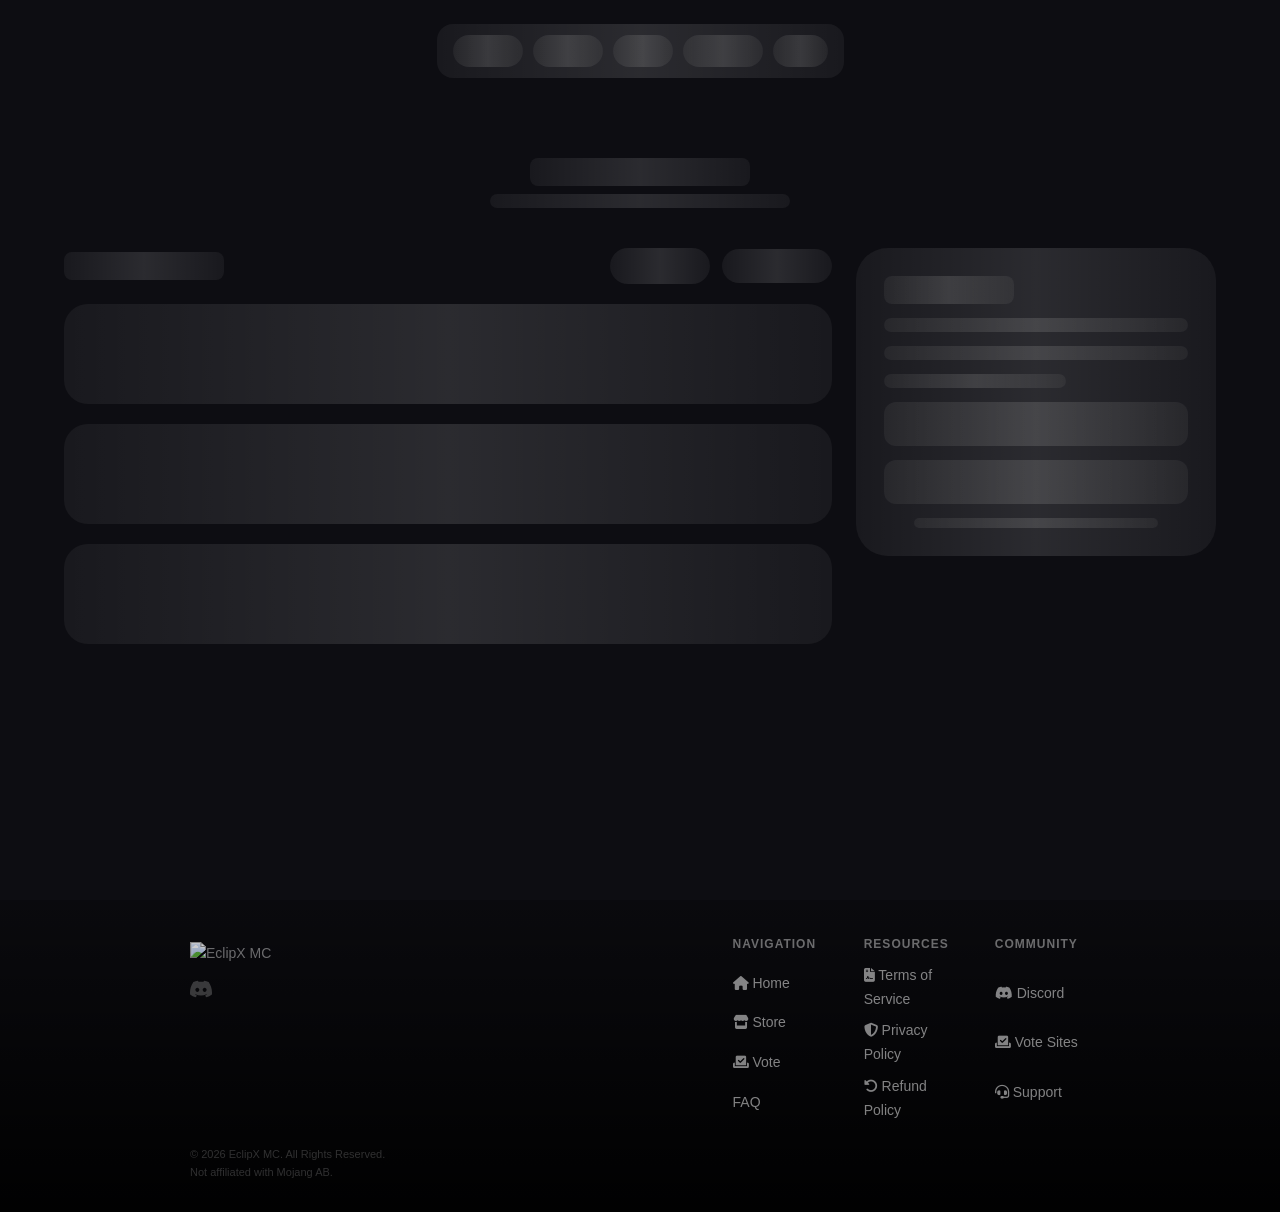
==== cart.html @ 3e689ebc "Bump styles.css cache-bust to v2 Update stylesheet cache-busting query param from v=1 to v=2 in inde" ====
<!DOCTYPE html>
<html lang="en">
<head>
  <meta charset="UTF-8" />
  <meta name="viewport" content="width=device-width, initial-scale=1.0" />
  <meta name="description" content="Your Shopping Cart" />
  <meta http-equiv="X-Content-Type-Options" content="nosniff">
  <meta http-equiv="X-Frame-Options" content="DENY">
  <meta http-equiv="Referrer-Policy" content="strict-origin-when-cross-origin">
  <meta http-equiv="Content-Security-Policy" content="default-src 'self'; script-src 'self'; style-src 'self' 'unsafe-inline' https://fonts.googleapis.com https://cdn.jsdelivr.net https://cdnjs.cloudflare.com; img-src 'self' https://mc-heads.net https://cdn.pixabay.com data:; font-src 'self' https://fonts.gstatic.com https://cdn.jsdelivr.net https://cdnjs.cloudflare.com; connect-src 'self' https://cdn.jsdelivr.net https://api.mcsrvstat.us; media-src 'self'; object-src 'none'; frame-src 'none'; base-uri 'self';">
  <title>Cart | Eclipx MC</title>
  <!-- FAVICONS -->
  <link rel="icon" href="assets/images/favicon.png" type="image/png" sizes="32x32">
  <link rel="apple-touch-icon" href="assets/images/favicon.png" sizes="180x180">

  <link rel="stylesheet" href="assets/css/styles.css?v=2" />
  <!-- TABLER ICONS -->
  <link rel="stylesheet" href="https://cdn.jsdelivr.net/npm/@tabler/icons-webfont@3.2.0/dist/tabler-icons.min.css" crossorigin="anonymous">
  <link rel="stylesheet" href="https://cdnjs.cloudflare.com/ajax/libs/font-awesome/6.5.1/css/all.min.css" crossorigin="anonymous">
</head>
<body class="cart-page">

  <!-- MAINTENANCE POPUP -->
  <div class="maintenance-overlay hidden" id="maintenanceOverlay">
    <div class="maintenance-modal">
      <div class="maintenance-image">
        <img src="assets/images/under_construction.jpg" alt="">
      </div>
      <p>Current Wait Time <span class="infinity-symbol">&infin;</span></p>
    </div>
  </div>

  <!-- SKELETON LOADER -->
  <div id="skeletonLoader" class="skeleton-loader">
    <div class="skeleton-loader-inner">
      <!-- DESKTOP SKELETON -->
      <div class="skeleton-desktop">
        <div style="padding:24px 20px 0;display:flex;justify-content:center">
          <div class="skeleton skeleton-nav" style="display:flex;align-items:center;justify-content:center;gap:10px;padding:0 16px;height:54px">
            <div class="skeleton skeleton-pill" style="width:70px"></div>
            <div class="skeleton skeleton-pill" style="width:70px"></div>
            <div class="skeleton skeleton-pill" style="width:60px"></div>
            <div class="skeleton skeleton-pill" style="width:80px"></div>
            <div class="skeleton skeleton-pill" style="width:55px"></div>
          </div>
        </div>
        <div style="flex:1;padding:80px 24px 60px;max-width:1200px;margin:0 auto;width:100%">
          <div class="skeleton skeleton-title" style="width:220px;margin:0 auto 8px"></div>
          <div class="skeleton skeleton-text" style="width:300px;margin:0 auto 40px"></div>
          <div style="display:flex;gap:24px;align-items:flex-start">
            <div style="flex:1;display:flex;flex-direction:column;gap:20px">
              <div style="display:flex;align-items:center;justify-content:space-between">
                <div class="skeleton skeleton-title" style="width:160px;margin:0"></div>
                <div style="display:flex;gap:12px;align-items:center">
                  <div class="skeleton skeleton-badge" style="width:100px"></div>
                  <div class="skeleton skeleton-pill" style="width:110px;height:34px"></div>
                </div>
              </div>
              <div class="skeleton skeleton-card" style="height:100px;border-radius:24px"></div>
              <div class="skeleton skeleton-card" style="height:100px;border-radius:24px"></div>
              <div class="skeleton skeleton-card" style="height:100px;border-radius:24px"></div>
            </div>
            <div class="skeleton skeleton-card" style="width:360px;height:auto;min-height:280px;display:flex;flex-direction:column;gap:14px;padding:28px;border-radius:32px">
              <div class="skeleton skeleton-title" style="width:130px;margin:0"></div>
              <div style="flex:1;display:flex;flex-direction:column;gap:14px">
                <div class="skeleton skeleton-text" style="width:100%;margin:0"></div>
                <div class="skeleton skeleton-text" style="width:100%;margin:0"></div>
                <div class="skeleton skeleton-text" style="width:60%;margin:0"></div>
              </div>
              <div class="skeleton skeleton-btn" style="width:100%"></div>
              <div class="skeleton skeleton-btn" style="width:100%"></div>
              <div class="skeleton skeleton-text-sm" style="width:80%;margin:0 auto"></div>
            </div>
          </div>
        </div>
      </div>
      <!-- MOBILE SKELETON -->
      <div class="skeleton-mobile">
        <div style="padding:12px;display:flex;align-items:center;justify-content:space-between">
          <div class="skeleton skeleton-pill" style="width:70px;height:34px"></div>
          <div class="skeleton skeleton-pill" style="width:34px;height:34px"></div>
        </div>
        <div style="flex:1;padding:16px;display:flex;flex-direction:column;gap:20px">
          <div class="skeleton skeleton-title" style="width:180px;margin:0 auto 4px"></div>
          <div class="skeleton skeleton-text" style="width:240px;margin:0 auto 24px"></div>
          <div class="skeleton skeleton-card" style="height:90px;border-radius:24px"></div>
          <div class="skeleton skeleton-card" style="height:90px;border-radius:24px"></div>
          <div class="skeleton skeleton-card" style="height:90px;border-radius:24px"></div>
          <div class="skeleton skeleton-card" style="height:auto;min-height:240px;padding:28px;border-radius:32px;display:flex;flex-direction:column;gap:14px">
            <div class="skeleton skeleton-title" style="width:130px;margin:0"></div>
            <div style="flex:1;display:flex;flex-direction:column;gap:14px">
              <div class="skeleton skeleton-text" style="width:100%;margin:0"></div>
              <div class="skeleton skeleton-text" style="width:100%;margin:0"></div>
              <div class="skeleton skeleton-text" style="width:60%;margin:0"></div>
            </div>
            <div class="skeleton skeleton-btn" style="width:100%"></div>
            <div class="skeleton skeleton-btn" style="width:100%"></div>
          </div>
        </div>
      </div>
    </div>
  </div>

  <!-- SPOTLIGHT NAVBAR -->
  <div class="spotlight-nav-wrapper">
    <nav class="spotlight-nav" id="spotlightNav">
      <ul class="spotlight-nav-list">
        <li><a href="/" class="spotlight-link" data-index="0"><i class="fa-solid fa-house"></i> <span class="link-text">Home</span></a></li>
        <li><a href="/store" class="spotlight-link" data-index="1"><i class="fa-solid fa-store"></i> <span class="link-text">Store</span></a></li>
        <li><a href="/vote" class="spotlight-link" data-index="2"><i class="fa-solid fa-check-to-slot"></i> <span class="link-text">Vote</span></a></li>
        <li><a href="/policies" class="spotlight-link" data-index="3"><i class="fa-solid fa-file-contract"></i> <span class="link-text">Policies</span></a></li>
        <li><a href="/cart" class="spotlight-link active" data-index="4"><i class="fa-solid fa-cart-shopping"></i> <span class="link-text">Cart</span> <span class="cart-badge-nav" aria-label="Cart items">0</span></a></li>
      </ul>
      <div class="spotlight-glow" id="spotlightGlow"></div>
      <div class="spotlight-ambience" id="spotlightAmbience"></div>
    </nav>
  </div>

  <!-- MOBILE SIDEBAR -->
  <div class="mobile-sidebar-overlay"></div>
  <aside class="mobile-sidebar">
    <header>
      <img src="assets/images/eclipxmc_logo.png" alt="Eclipx MC">
      <button class="close-btn" type="button" aria-label="Close navigation"><i class="ti ti-x"></i></button>
    </header>
    <nav>
      <a href="/"><i class="fa-solid fa-house"></i> Home</a>
      <div class="mobile-sidebar-group">
        <button class="mobile-sidebar-group-toggle" type="button">
          <i class="fa-solid fa-store"></i> Store
          <i class="ti ti-chevron-down"></i>
        </button>
        <div class="mobile-sidebar-sub">
          <a href="/store/ranks"><img src="assets/images/ranks.webp" alt=""> Ranks</a>
          <a href="/store/epix-dust"><img src="assets/images/coin.png" alt=""> Epix Dust</a>
          <a href="/store/previews"><img src="assets/images/previews.png" alt=""> Previews</a>
        </div>
      </div>
      <a href="/vote"><i class="fa-solid fa-check-to-slot"></i> Vote</a>
      <a href="/policies"><i class="fa-solid fa-file-contract"></i> Policies</a>
      <a href="/cart" class="active"><i class="fa-solid fa-cart-shopping"></i> Cart</a>
    </nav>
  </aside>

  <div class="mobile-nav-bar">
    <button class="mobile-nav-toggle" type="button" aria-label="Toggle navigation">
      <i class="ti ti-menu-2"></i> Menu
    </button>
    <a href="/cart" class="mobile-cart-btn" aria-label="Cart">
      <i class="fa-solid fa-cart-shopping"></i>
      <span class="mobile-cart-badge" aria-label="Cart items">0</span>
    </a>
  </div>

<!-- CLEAR CART MODAL -->
  <div id="clearCartModal" class="modal">
    <div class="modal-overlay"></div>
    <div class="modal-content logout-modal">
      <div class="logout-header">
        <div class="warning-icon-wrapper warning-icon-danger">
          <i class="ti ti-trash icon-large"></i>
        </div>
        <h2>Clear Cart</h2>
        <p>Are you sure you want to clear all items from your cart? This action cannot be undone.</p>
      </div>
      <div class="modal-actions">
        <button id="confirmClearCart" class="btn-primary btn-logout-confirm btn-danger">Clear</button>
        <button id="cancelClearCart" class="btn-cancel">Cancel</button>
      </div>
    </div>
  </div>

  
  <main class="cart-container">
    <header class="cart-header reveal">
        <h1>Your Shopping Cart</h1>
        <p>Review your items before proceeding to checkout</p>
    </header>

    <div class="cart-layout">
        <section class="cart-items-wrapper">
            <div class="cart-items-header">
                <h2>Items in your cart</h2>
                <div class="cart-header-right">
                  <div class="currency-switcher" id="currencySwitcher">
                    <button class="currency-switcher-btn" type="button">
                        <span class="currency-switcher-current">
                          <svg class="currency-icon currency-icon-inr" viewBox="0 0 24 24"><path stroke="none" d="M0 0h24v24H0z" fill="none" /><path d="M18 5h-11h3a4 4 0 0 1 0 8h-3l6 6" /><path d="M7 9l11 0" /></svg>
                          <svg class="currency-icon currency-icon-usd" viewBox="0 0 24 24"><path stroke="none" d="M0 0h24v24H0z" fill="none" /><path d="M16.7 8a3 3 0 0 0 -2.7 -2h-4a3 3 0 0 0 0 6h4a3 3 0 0 1 0 6h-4a3 3 0 0 1 -2.7 -2" /><path d="M12 3v3m0 12v3" /></svg>
                          <span class="currency-text">INR</span>
                        </span>
                      <svg class="currency-icon" viewBox="0 0 24 24"><path d="m6 9 6 6 6-6"/></svg>
                    </button>
                    <div class="currency-switcher-dropdown">
                      <button class="currency-option active" data-currency="INR" type="button"><svg class="currency-icon currency-option-svg" viewBox="0 0 24 24"><path stroke="none" d="M0 0h24v24H0z" fill="none" /><path d="M18 5h-11h3a4 4 0 0 1 0 8h-3l6 6" /><path d="M7 9l11 0" /></svg> INR</button>
                      <button class="currency-option" data-currency="USD" type="button"><svg class="currency-icon currency-option-svg" viewBox="0 0 24 24"><path stroke="none" d="M0 0h24v24H0z" fill="none" /><path d="M16.7 8a3 3 0 0 0 -2.7 -2h-4a3 3 0 0 0 0 6h4a3 3 0 0 1 0 6h-4a3 3 0 0 1 -2.7 -2" /><path d="M12 3v3m0 12v3" /></svg> USD</button>
                    </div>
                  </div>
                  <button id="clearCartBtn" class="btn-text"><i class="ti ti-trash"></i> Clear Cart</button>
                </div>
            </div>
            <div id="cart-items" class="cart-items-list">
                <!-- Cart items will be injected here -->
                <div class="cart-loading">
                    <div class="spinner-small"></div>
                    <p>Loading your cart...</p>
                </div>
            </div>
        </section>

        <aside class="cart-summary-wrapper">
            <div id="cart-summary" class="summary-card card">
                <h3>Order Summary</h3>
                <div class="summary-details">
                    <div class="summary-row">
                        <span>Items Total</span>
                        <span id="cart-count">0 items</span>
                    </div>
                    <div class="summary-row subtotal">
                        <span>Subtotal</span>
                        <strong id="cart-subtotal">$0.00</strong>
                    </div>
                </div>
                <div class="summary-actions">
                    <button id="checkoutBtn" class="btn-primary btn-block">
                        <svg xmlns="http://www.w3.org/2000/svg" viewBox="0 0 127.14 96.36" fill="currentColor" width="16" height="12"><path d="M107.7,8.07A105.15,105.15,0,0,0,81.47,0a72.06,72.06,0,0,0-3.36,6.83A97.68,97.68,0,0,0,49,6.83,72.37,72.37,0,0,0,45.64,0,105.89,105.89,0,0,0,19.39,8.09C2.79,32.65-1.71,56.6.54,80.21h0A105.73,105.73,0,0,0,32.71,96.36,77.7,77.7,0,0,0,39.6,85.25a68.42,68.42,0,0,1-10.85-5.18c.91-.66,1.8-1.34,2.66-2a75.57,75.57,0,0,0,64.32,0c.87.71,1.76,1.39,2.66,2a68.68,68.68,0,0,1-10.87,5.19,77,77,0,0,0,6.89,11.1A105.25,105.25,0,0,0,126.6,80.22h0C129.24,52.84,122.09,29.11,107.7,8.07ZM42.45,65.69C36.18,65.69,31,60,31,53s5-12.74,11.43-12.74S54,46,53.89,53,48.84,65.69,42.45,65.69Zm42.24,0C78.41,65.69,73.25,60,73.25,53s5-12.74,11.44-12.74S96.23,46,96.12,53,91.08,65.69,84.69,65.69Z"/></svg> Proceed to Checkout
                    </button>
                    <a href="/store" class="btn-outline btn-block text-center">
                        <i class="ti ti-arrow-left"></i> Continue Shopping
                    </a>
                </div>
                <div class="summary-footer">
                    <p><i class="ti ti-info-circle"></i> You'll be redirected to our Discord server to complete your purchase</p>
                    <div class="checkout-info">
                        <p><strong>How it works:</strong></p>
                        <ol>
                            <li>Join our Discord server</li>
                            <li>Create a ticket in the <strong>Tickets</strong> category</li>
                            <li>Our staff will assist you with payment</li>
                        </ol>
                    </div>
                </div>
            </div>
        </aside>
    </div>
  </main>

  <!-- FOOTER -->
  <footer class="footer" role="contentinfo">
    <div class="footer-inner">
      <div class="footer-container">
        <div class="footer-top">
          <div>
            <h2>Ready to play?</h2>
            <h3>Join EclipxMC today!</h3>
          </div>
        </div>
        <div class="footer-bottom">
          <div class="footer-brand">
            <a href="/" aria-label="Go to top"><img src="assets/images/eclipxmc_logo.png" alt="EclipX MC" class="footer-logo"></a>
            <div class="footer-socials">
              <a href="https://dsc.gg/eclipxmc/" target="_blank" rel="noopener" aria-label="Discord"><svg class="discord-icon" viewBox="0 0 127.14 96.36" fill="currentColor" xmlns="http://www.w3.org/2000/svg"><path d="M107.7,8.07A105.15,105.15,0,0,0,81.47,0a72.06,72.06,0,0,0-3.36,6.83A97.68,97.68,0,0,0,49,6.83,72.37,72.37,0,0,0,45.64,0,105.89,105.89,0,0,0,19.39,8.09C2.79,32.65-1.71,56.6.54,80.21h0A105.73,105.73,0,0,0,32.71,96.36,77.7,77.7,0,0,0,39.6,85.25a68.42,68.42,0,0,1-10.85-5.18c.91-.66,1.8-1.34,2.66-2a75.57,75.57,0,0,0,64.32,0c.87.71,1.76,1.39,2.66,2a68.68,68.68,0,0,1-10.87,5.19,77,77,0,0,0,6.89,11.1A105.25,105.25,0,0,0,126.6,80.22h0C129.24,52.84,122.09,29.11,107.7,8.07ZM42.45,65.69C36.18,65.69,31,60,31,53s5-12.74,11.43-12.74S54,46,53.89,53,48.84,65.69,42.45,65.69Zm42.24,0C78.41,65.69,73.25,60,73.25,53s5-12.74,11.44-12.74S96.23,46,96.12,53,91.08,65.69,84.69,65.69Z"/></svg></a>
              <a href="#" class="ti ti-brand-x" target="_blank" rel="noopener" aria-label="X (Twitter)"></a>
              <a href="#" class="ti ti-brand-youtube" target="_blank" rel="noopener" aria-label="YouTube"></a>
              <a href="#" class="ti ti-brand-instagram" target="_blank" rel="noopener" aria-label="Instagram"></a>
            </div>
          </div>
          <nav class="footer-nav">
            <ul>
              <li><h4>NAVIGATION</h4></li>
              <li><a href="/"><i class="fa-solid fa-house"></i> Home</a></li>
              <li><a href="/store"><i class="fa-solid fa-store"></i> Store</a></li>
              <li><a href="/vote"><i class="fa-solid fa-check-to-slot"></i> Vote</a></li>
              <li><a href="/faq"><i class="ti ti-question-mark"></i> FAQ</a></li>
            </ul>
            <ul>
              <li><h4>RESOURCES</h4></li>
              <li><a href="/policies"><i class="fa-solid fa-file-contract"></i> Terms of Service</a></li>
              <li><a href="/policies"><i class="fa-solid fa-shield-halved"></i> Privacy Policy</a></li>
              <li><a href="/policies"><i class="fa-solid fa-rotate-left"></i> Refund Policy</a></li>
            </ul>
            <ul>
              <li><h4>COMMUNITY</h4></li>
              <li><a href="https://dsc.gg/eclipxmc/"><i class="fa-brands fa-discord"></i> Discord</a></li>
              <li><a href="/vote"><i class="fa-solid fa-check-to-slot"></i> Vote Sites</a></li>
              <li><a href="https://dsc.gg/eclipxmc/"><i class="fa-solid fa-headset"></i> Support</a></li>
            </ul>
          </nav>
        </div>
        <div class="footer-disclaimer">
          <p>&copy; 2026 EclipX MC. All Rights Reserved.</p>
          <p>Not affiliated with Mojang AB.</p>
        </div>
      </div>
    </div>
  </footer>

  <!-- BACK TO TOP -->
  <button id="backToTop" class="back-to-top" title="Back to Top">
    <svg class="svg-icon-lg" viewBox="0 0 24 24"><path d="M12 5v14"/><path d="m5 12 7-7 7 7"/></svg>
  </button>

  <script src="assets/js/script.js"></script>
</body>
</html>
---- assets/css/styles.css ----
/* ━━━━━━━━━━━━━━━━━━━━━━━━━━━━━━━━━━━━━━━━━
   EclipX MC - Stylesheet
   ━━━━━━━━━━━━━━━━━━━━━━━━━━━━━━━━━━━━━━━━━ */

@import url('https://fonts.googleapis.com/css2?family=Bricolage+Grotesque:wght@200;300;400;500&display=swap');
@import url('https://fonts.googleapis.com/css2?family=Poppins:wght@300;400;500;600;700&display=swap');

@font-face {
  font-family: 'Epic Pro';
  src: url('../fonts/GC-EPICPRO-Demo-BF6891cc5419ab8.ttf') format('truetype');
  font-weight: 400;
  font-style: normal;
  font-display: swap;
}
@property --rg-pos-x { syntax: '<percentage>'; initial-value: 40%; inherits: false; }
@property --rg-pos-y { syntax: '<percentage>'; initial-value: 140%; inherits: false; }
@property --rg-spread-x { syntax: '<percentage>'; initial-value: 130%; inherits: false; }
@property --rg-spread-y { syntax: '<percentage>'; initial-value: 170%; inherits: false; }
@property --rg-color-1 { syntax: '<color>'; initial-value: #080c24; inherits: false; }
@property --rg-color-2 { syntax: '<color>'; initial-value: #121a4a; inherits: false; }
@property --rg-color-3 { syntax: '<color>'; initial-value: #2a2060; inherits: false; }
@property --rg-color-4 { syntax: '<color>'; initial-value: #5a3090; inherits: false; }
@property --rg-color-5 { syntax: '<color>'; initial-value: #eef3ff; inherits: false; }
@property --rg-border-angle { syntax: '<angle>'; initial-value: 180deg; inherits: true; }
@property --rg-border-color-1 { syntax: '<color>'; initial-value: hsla(240, 75%, 90%, 0.5); inherits: true; }
@property --rg-border-color-2 { syntax: '<color>'; initial-value: hsla(240, 50%, 80%, 0.15); inherits: true; }
@property --rg-stop-1 { syntax: '<percentage>'; initial-value: 37.35%; inherits: false; }
@property --rg-stop-2 { syntax: '<percentage>'; initial-value: 61.36%; inherits: false; }
@property --rg-stop-3 { syntax: '<percentage>'; initial-value: 78.42%; inherits: false; }
@property --rg-stop-4 { syntax: '<percentage>'; initial-value: 93.52%; inherits: false; }
@property --rg-stop-5 { syntax: '<percentage>'; initial-value: 100%; inherits: false; }

:root {
  --bg: #0D0D12;
  --surface: #2B2D35;
  --glass: rgba(255,255,255,0.05);
  --glass-border: rgba(255,255,255,0.08);
  --border: rgba(255,255,255,0.06);
  --accent: #5A33D6;
  --accent-dim: rgba(90, 51, 214, 0.7);
  --red: #B32025;
  --yellow: #FFC247;
  --text: #ffffff;
  --text-2: rgba(255,255,255,0.5);
  --text-3: rgba(255,255,255,0.3);
  --font-display: 'Epic Pro', sans-serif;
  --font: 'Bricolage Grotesque', -apple-system, BlinkMacSystemFont, 'Segoe UI', sans-serif;
  --r-sm: 12px;
  --r-md: 16px;
  --r-lg: 24px;
  --r-pill: 999px;
  --ease-smooth: cubic-bezier(.16, 1, .3, 1);
}

/* ━━ RESET ━━ */
*,*::before,*::after{box-sizing:border-box;margin:0;padding:0}
button, a, .btn-primary, .btn-outline, .candy-btn, .rg-button, .ip-copy, .faq-question, .sidebar-link, .spotlight-link, input, select, textarea, [role="button"] { touch-action: manipulation; }
html{scroll-behavior:smooth;overflow-y:scroll}

body {
  background: var(--bg);
  color: var(--text);
  font-family: var(--font);
  font-size: 14px;
  line-height: 1.7;
  overflow-x: hidden;
  -webkit-tap-highlight-color: transparent;
}

/* ━━ TYPOGRAPHY ━━ */
h1,h2,h3,h4,h5,h6 {
  font-family: var(--font-display);
  font-weight: 700;
  letter-spacing: 0.05em;
  text-transform: uppercase;
  line-height: 1.15;
}
h2 {
  font-size: clamp(28px, 4vw, 46px);
  text-align: center;
  margin-bottom: 12px;
}
.section-sub {
  text-align: center;
  color: var(--text-3);
  font-size: 15px;
  margin-bottom: 32px;
  font-weight: 400;
}
a { color: var(--text-2); text-decoration: none; transition: color .25s ease; }
a:hover { color: var(--text); }
section { padding: 40px 5vw; position: relative; }

@media (max-width: 480px) {
  section { padding: 32px 16px; }
}

/* ━━ BUTTONS ━━ */
.btn-primary {
  position: relative;
  background: rgba(255, 255, 255, 0.04);
  color: var(--text) !important;
  font-weight: 500;
  font-family: var(--font);
  padding: 10px 24px;
  border-radius: 10px;
  border: 1px solid rgba(255, 255, 255, 0.08);
  cursor: pointer;
  font-size: 14px;
  display: inline-flex;
  align-items: center;
  justify-content: center;
  gap: 8px;
  text-decoration: none;
  transition: transform 0.25s var(--ease-smooth), background 0.25s var(--ease-smooth), border-color 0.25s var(--ease-smooth);
}
.btn-primary:hover {
  transform: translateY(-2px);
  background: rgba(90, 51, 214, 0.15);
  border-color: rgba(90, 51, 214, 0.3);
}
.btn-primary:active,
.btn-primary:visited,
.btn-primary:focus { color: var(--text) !important; }

.btn-outline {
  background: transparent;
  color: var(--text-2) !important;
  font-weight: 500;
  font-family: var(--font);
  padding: 11px 26px;
  border-radius: var(--r-pill);
  border: 1px solid var(--glass-border);
  cursor: pointer;
  font-size: 14px;
  display: inline-flex;
  align-items: center;
  gap: 8px;
  transition: all .25s ease;
  text-decoration: none;
}
.btn-outline:hover {
  background: rgba(255,255,255,0.06);
  border-color: rgba(255,255,255,0.2);
  color: var(--text) !important;
  transform: translateY(-2px);
}

/* ━━ RADIAL GLOW BUTTON ━━ */
.rg-button {
  --transition: 0.25s;
  --spark: 1.8s;
  --speed: 1.2s;
  --cut: 1px;
  --bg: radial-gradient(
    var(--rg-spread-x) var(--rg-spread-y) at var(--rg-pos-x) var(--rg-pos-y),
    var(--rg-color-1) var(--rg-stop-1),
    var(--rg-color-2) var(--rg-stop-2),
    var(--rg-color-3) var(--rg-stop-3),
    var(--rg-color-4) var(--rg-stop-4),
    var(--rg-color-5) var(--rg-stop-5)
  );
  position: relative;
  min-width: 160px;
  min-height: 51px;
  padding: 16px 24px;
  border: none;
  border-radius: 11px;
  font-family: var(--font);
  font-size: 16px;
  font-weight: 500;
  line-height: 19px;
  color: rgba(255, 255, 255, 0.95);
  background: var(--bg);
  cursor: pointer;
  text-shadow: 0 0 2px rgba(0, 0, 0, 0.95);
  overflow: hidden;
  -webkit-font-smoothing: antialiased;
  text-decoration: none;
  display: inline-flex;
  align-items: center;
  justify-content: center;
  gap: 8px;
  transition:
    --rg-pos-x .75s, --rg-pos-y .75s,
    --rg-spread-x .75s, --rg-spread-y .75s,
    --rg-color-1 .75s, --rg-color-2 .75s, --rg-color-3 .75s, --rg-color-4 .75s, --rg-color-5 .75s,
    --rg-border-angle .75s, --rg-border-color-1 .75s, --rg-border-color-2 .75s,
    --rg-stop-1 .75s, --rg-stop-2 .75s, --rg-stop-3 .75s, --rg-stop-4 .75s, --rg-stop-5 .75s;
}
.rg-button::before {
  content: '';
  position: absolute;
  inset: 0;
  padding: 1px;
  border-radius: inherit;
  background-image: linear-gradient(var(--rg-border-angle), var(--rg-border-color-1), var(--rg-border-color-2));
  mask: linear-gradient(#fff 0 0) content-box, linear-gradient(#fff 0 0);
  mask-composite: exclude;
  pointer-events: none;
}
.rg-button:hover {
  --rg-pos-x: 0%;
  --rg-pos-y: 120%;
  --rg-spread-x: 110.24%;
  --rg-spread-y: 110.2%;
  --rg-color-1: #080c24;
  --rg-color-2: #1a2050;
  --rg-color-3: #4a2a80;
  --rg-color-4: #5A33D6;
  --rg-color-5: #ffffff;
  --rg-stop-1: 0%;
  --rg-stop-2: 10%;
  --rg-stop-3: 35.44%;
  --rg-stop-4: 71.34%;
  --rg-stop-5: 150%;
  --rg-border-angle: 190deg;
  --rg-border-color-1: hsla(270, 75%, 90%, 0.15);
  --rg-border-color-2: hsla(270, 50%, 70%, 0.4);
}
.rg-label {
  position: relative;
  z-index: 1;
  display: inline-flex;
  align-items: center;
  gap: 8px;
}
.rg-bg {
  position: absolute;
  inset: var(--cut);
  background: var(--bg);
  border-radius: inherit;
  transition: background var(--transition), opacity var(--transition);
}
.rg-shine {
  position: absolute;
  inset: 0;
  container-type: size;
  border-radius: inherit;
  mix-blend-mode: soft-light;
  opacity: 0;
  transition: opacity 0.3s;
  overflow: visible;
}
.rg-button:hover .rg-shine {
  opacity: 1;
}
.rg-shine span {
  position: absolute;
  inset: 0;
  height: 100cqh;
  aspect-ratio: 1;
  animation: rg-slide var(--speed) ease-in-out infinite alternate;
  overflow: visible;
}
.rg-shine span::before {
  content: "";
  position: absolute;
  inset: -100%;
  background: conic-gradient(
    from calc(270deg - (90deg * 0.5)),
    transparent 0,
    #fff 90deg,
    transparent 90deg
  );
  animation: rg-spin calc(var(--speed) * 2) infinite linear;
}
@keyframes rg-spin {
  0% { rotate: 0deg; }
  15%, 35% { rotate: 90deg; }
  65%, 85% { rotate: 270deg; }
  100% { rotate: 360deg; }
}
@keyframes rg-slide {
  to { transform: translate(calc(100cqw - 100%), 0); }
}

.hero-cta .rg-button,
.hero-cta .candy-btn {
  min-width: 180px;
}

/* ━━ CANDY BUTTON ━━ */
.candy-btn {
  position: relative;
  color: #fff;
  font-weight: 600;
  font-family: var(--font);
  font-size: 16px;
  line-height: 22px;
  letter-spacing: 0.02em;
  padding: 12px 36px;
  border-radius: 12px;
  cursor: pointer;
  display: inline-flex;
  align-items: center;
  gap: 8px;
  text-decoration: none;
  border: 1px solid rgba(90, 51, 214, 0.4);
  background: radial-gradient(95% 60% at 50% 75%, rgba(90, 51, 214, 0.3) 0%, rgba(90, 51, 214, 0.6) 100%);
  box-shadow: 0px 4px 48px -12px rgba(90, 51, 214, 0.3), inset 0px 1px 8px -4px rgba(255,255,255,0.2);
  transition: all 0.25s var(--ease-smooth);
}
.candy-btn::after {
  content: '';
  position: absolute;
  top: 1px;
  right: 10%;
  width: 60%;
  height: 1px;
  background: linear-gradient(to right, transparent, rgba(255,255,255,0.3), transparent);
  pointer-events: none;
}
.candy-btn:hover {
  transform: translateY(-2px);
  box-shadow: 0px 8px 48px -8px rgba(90, 51, 214, 0.5);
}
.candy-btn:active {
  transform: scale(0.95) rotate(1deg);
}

/* ━━ GLASS CARD (card-11 inspired) ━━ */
.card {
  position: relative;
  overflow: hidden;
  background: var(--surface);
  border: 1px solid rgba(255, 255, 255, 0.06);
  border-radius: 32px;
  padding: 24px;
  will-change: transform;
  box-shadow: 0 20px 50px rgba(0, 0, 0, 0.25);
  transition: transform 0.5s var(--ease-smooth),
              box-shadow 0.5s var(--ease-smooth),
              border-color 0.5s var(--ease-smooth);
}
.card::before {
  content: '';
  position: absolute;
  top: 0; left: 0; right: 0; bottom: 0;
  background: radial-gradient(
    400px circle at 50% 50%, 
    rgba(90, 51, 214, 0.04),
    transparent 50%
  );
  z-index: 0;
  pointer-events: none;
  opacity: 0;
  transition: opacity 0.4s ease;
}
.card > * {
  position: relative;
  z-index: 1;
}
.card:hover {
  transform: translateY(-4px);
  box-shadow: 0 24px 60px rgba(0, 0, 0, 0.35);
  border-color: rgba(90, 51, 214, 0.2);
}
.card:hover::before {
  opacity: 1;
}

/* ━━ SPOTLIGHT NAVBAR ━━ */
.spotlight-nav-wrapper {
  position: fixed;
  top: 24px;
  left: 0;
  width: 100%;
  display: flex;
  justify-content: center;
  z-index: 1000;
  pointer-events: none;
}

.spotlight-nav {
  pointer-events: auto;
  position: relative;
  display: flex;
  align-items: center;
  height: 54px;
  border-radius: 18px;
  --spotlight-x: 0px;
  --ambience-x: 0px;
  --spotlight-color: rgba(90, 51, 214, 0.12);
  --ambience-color: #5A33D6;
}

.spotlight-nav-list {
  position: relative;
  display: flex;
  align-items: center;
  height: 100%;
  margin: 0;
  padding: 0 6px;
  list-style: none;
  z-index: 10;
  gap: 0;
  border-radius: 18px;
  border: 1px solid rgba(255, 255, 255, 0.06);
  background: rgb(255 255 255 / 6%);
  background: color-mix(in oklch, rgb(255 255 255 / 8%) 72%, transparent);
  backdrop-filter: blur(16px) saturate(1.2);
  -webkit-backdrop-filter: blur(16px) saturate(1.2);
  box-shadow:
    0 8px 32px rgba(0, 0, 0, 0.4),
    inset 0 1px 0 color-mix(in oklch, rgb(255 255 255 / 12%) 65%, transparent),
    inset 0 0 0 0.06rem color-mix(in oklch, rgb(255 255 255 / 6%) 55%, transparent);
}

.spotlight-nav-list li {
  position: relative;
  height: 100%;
  display: flex;
  align-items: center;
  justify-content: center;
}

.spotlight-link {
  padding: 8px 18px;
  font-family: var(--font);
  font-size: 13px;
  font-weight: 500;
  color: var(--text-3);
  text-decoration: none;
  white-space: nowrap;
  transition: color 0.25s ease;
  border-radius: 12px;
  display: flex;
  align-items: center;
  gap: 7px;
  outline: none;
}

.spotlight-link:focus-visible {
  outline: 2px solid var(--accent);
  outline-offset: 2px;
}

.spotlight-link:hover {
  color: var(--text);
  background: rgba(255,255,255,0.03);
}

.spotlight-link.active {
  color: var(--text);
}

.spotlight-link i {
  font-size: 15px;
  transform: translateY(1px);
}

.cart-badge-nav {
  display: none;
  align-items: center;
  justify-content: center;
  min-width: 18px;
  height: 18px;
  padding: 0 5px;
  border-radius: 9px;
  background: var(--accent);
  color: #fff;
  font-size: 10px;
  font-weight: 700;
  line-height: 1;
  position: relative;
  top: -1px;
}


/* Moving Spotlight (follows mouse) */
.spotlight-glow {
  pointer-events: none;
  position: absolute;
  bottom: 0;
  left: 0;
  width: 100%;
  height: 100%;
  z-index: 1;
  opacity: 0;
  transition: opacity 0.3s ease;
  background: radial-gradient(100px circle at var(--spotlight-x) 100%, var(--spotlight-color) 0%, transparent 50%);
}

.spotlight-nav.is-hovered .spotlight-glow {
  opacity: 1;
}

/* Active state ambience (underline) */
.spotlight-ambience {
  pointer-events: none;
  position: absolute;
  bottom: 6px;
  left: 0;
  width: 100%;
  height: 3px;
  z-index: 2;
  border-radius: 2px;
  background: radial-gradient(40px circle at var(--ambience-x) 0%, var(--ambience-color) 0%, transparent 100%);
  opacity: 0.7;
}



/* ━━ HERO ━━ */
.hero {
  position: relative;
  min-height: 100vh;
  display: flex;
  flex-direction: column;
  align-items: center;
  justify-content: center;
  overflow: hidden;
  padding: 0;
  backface-visibility: hidden;
  background: url(../images/background.jpg) center/cover no-repeat;
}
.hero::before {
  content: '';
  position: absolute;
  inset: 0;
  background: rgba(0,0,0,0.5);
  z-index: 1;
  pointer-events: none;
}
.hero::after {
  content: '';
  position: absolute;
  bottom: 0;
  left: 0;
  width: 100%;
  height: 200px;
  background: linear-gradient(to bottom, transparent, var(--bg));
  z-index: 2;
  pointer-events: none;
}

@media (max-width: 768px) {
  .hero {
    background: url(../images/background.jpg) center/cover no-repeat;
  }
}
@media (max-width: 480px) {
  .hero {
    background: url(../images/background.jpg) center/cover no-repeat;
    background-position: center center;
  }
  .hero::after {
    height: 60px;
  }
  .welcome-section::after {
    height: 60px;
  }
}
.hero-content {
  position: relative;
  z-index: 3;
  text-align: center;
  padding: 20px;
  padding-top: 20vh;
  width: 100%;
}

.hero-logo {
  display: block;
  width: clamp(200px, 40vw, 320px);
  height: auto;
  margin: 0 auto;
  position: relative;
  left: -10px;
  filter: drop-shadow(0 0 60px rgba(255,255,255,0.15));
  animation: heroScale 6s ease-in-out infinite;
}
@keyframes heroScale {
  0%,100% { transform: scale(1); }
  50% { transform: scale(1.05); }
}
.hero-subtitle {
  font-family: var(--font-display);
  font-size: clamp(16px, 2.5vw, 28px);
  color: #fff;
  margin-top: 8vh;
  margin-bottom: 28px;
  font-weight: 600;
  letter-spacing: 0.02em;
  animation: fadeUp .7s ease-out .3s both;
}
@keyframes fadeUp {
  from { opacity: 0; transform: translateY(20px); }
  to { opacity: 1; transform: translateY(0); }
}

/* Flip Fade Text */
.flip-fade-wrap {
  position: relative;
  display: flex;
  justify-content: center;
  min-height: 1.4em;
}
.flip-fade-word {
  position: absolute;
  display: flex;
  justify-content: center;
  pointer-events: none;
  perspective: 1000px;
}
.flip-fade-word:not(.active):not(.exiting) {
  opacity: 0;
}
.flip-fade-letter {
  display: inline-block;
  transform-origin: bottom center;
}
.flip-fade-word.active .flip-fade-letter {
  animation: flip-fade-in 0.6s var(--ease-smooth) both;
  animation-delay: calc(var(--i, 0) * 0.1s);
}
.flip-fade-word.exiting .flip-fade-letter {
  animation: flip-fade-out 0.4s ease-in both;
  animation-delay: calc(var(--i, 0) * 0.05s);
}
@keyframes flip-fade-in {
  0% { transform: rotateX(90deg) translateY(20px); opacity: 0; filter: blur(8px); }
  100% { transform: rotateX(0deg) translateY(0); opacity: 1; filter: blur(0); }
}
@keyframes flip-fade-out {
  0% { transform: rotateX(0deg) translateY(0); opacity: 1; filter: blur(0); }
  100% { transform: rotateX(-90deg) translateY(-20px); opacity: 0; filter: blur(8px); }
}

.hero-cta {
  display: flex; gap: 14px; justify-content: center; flex-wrap: wrap;
  animation: fadeUp .7s ease-out .45s both;
  margin-bottom: 28px;
}

/* IP Copy Element - VengeanceUI Generate Button style */
.ip-copy {
  --border-radius: 24px;
  --padding: 4px;
  --transition: 0.4s;
  --button-color: #101010;
  --highlight-color-hue: 210deg;

  position: relative;
  display: inline-flex;
  align-items: center;
  gap: 8px;
  padding: 8px 16px 8px 20px;
  cursor: pointer;
  user-select: none;
  font-family: var(--font);
  font-size: 1em;

  background-color: var(--button-color);
  box-shadow:
    inset 0px 1px 1px rgba(255, 255, 255, 0.2),
    inset 0px 2px 2px rgba(255, 255, 255, 0.15),
    inset 0px 4px 4px rgba(255, 255, 255, 0.1),
    inset 0px 8px 8px rgba(255, 255, 255, 0.05),
    inset 0px 16px 16px rgba(255, 255, 255, 0.05),
    0px -1px 1px rgba(0, 0, 0, 0.02),
    0px -2px 2px rgba(0, 0, 0, 0.03),
    0px -4px 4px rgba(0, 0, 0, 0.05),
    0px -8px 8px rgba(0, 0, 0, 0.06),
    0px -16px 16px rgba(0, 0, 0, 0.08);

  border: solid 1px rgba(255, 255, 255, 0.133);
  border-radius: var(--border-radius);
  transition: box-shadow var(--transition), border var(--transition), background-color var(--transition);
  animation: fadeUp .7s ease-out .6s both;
}
.ip-copy::before {
  content: "";
  position: absolute;
  top: calc(0px - var(--padding));
  left: calc(0px - var(--padding));
  width: calc(100% + var(--padding) * 2);
  height: calc(100% + var(--padding) * 2);
  border-radius: calc(var(--border-radius) + var(--padding));
  pointer-events: none;
  background-image: linear-gradient(0deg, rgba(0,0,0,0.267), rgba(0,0,0,0.667));
  z-index: -1;
  transition: box-shadow var(--transition), filter var(--transition);
  box-shadow:
    0 -8px 8px -6px rgba(0,0,0,0) inset,
    0 -16px 16px -8px rgba(0,0,0,0) inset,
    1px 1px 1px rgba(255,255,255,0.133),
    2px 2px 2px rgba(255,255,255,0.067),
    -1px -1px 1px rgba(0,0,0,0.133),
    -2px -2px 2px rgba(0,0,0,0.067);
}
.ip-copy::after {
  content: "";
  position: absolute;
  top: 0; left: 0;
  width: 100%; height: 100%;
  border-radius: inherit;
  pointer-events: none;
  background-image: linear-gradient(
    0deg,
    #fff,
    hsl(var(--highlight-color-hue), 100%, 70%),
    hsla(var(--highlight-color-hue), 100%, 70%, 50%),
    8%,
    transparent
  );
  background-position: 0 0;
  opacity: 0;
  transition: opacity var(--transition), filter var(--transition);
}
.ip-copy-label {
  font-size: 12px;
  color: rgba(255,255,255,0.5);
  font-weight: 500;
  text-transform: uppercase;
  letter-spacing: 0.06em;
  position: relative;
  z-index: 1;
}
.ip-copy-value {
  font-size: 15px;
  font-weight: 700;
  color: #fff;
  font-family: 'SF Mono', 'Fira Code', 'Cascadia Code', 'Consolas', 'Courier New', monospace;
  letter-spacing: 0.02em;
  position: relative;
  z-index: 1;
}
.ip-copy-icon {
  width: 16px; height: 16px;
  color: #e8e8e8;
  transition: color var(--transition);
  position: relative;
  z-index: 1;
}
.ip-copy:hover {
  border: solid 1px hsla(var(--highlight-color-hue), 100%, 80%, 40%);
}
.ip-copy:hover::before {
  box-shadow:
    0 -8px 8px -6px rgba(255,255,255,0.667) inset,
    0 -16px 16px -8px hsla(var(--highlight-color-hue), 100%, 70%, 30%) inset,
    1px 1px 1px rgba(255,255,255,0.133),
    2px 2px 2px rgba(255,255,255,0.067),
    -1px -1px 1px rgba(0,0,0,0.133),
    -2px -2px 2px rgba(0,0,0,0.067);
}
.ip-copy:hover::after {
  opacity: 1;
  mask-image: linear-gradient(0deg, #fff, transparent);
}
.ip-copy:hover .ip-copy-icon {
  color: #fff;
  filter: drop-shadow(0 0 3px hsl(var(--highlight-color-hue), 100%, 70%)) drop-shadow(0 -4px 6px rgba(0,0,0,0.6));
}
.ip-copy:active {
  border: solid 1px hsla(var(--highlight-color-hue), 100%, 80%, 70%);
  background-color: hsla(var(--highlight-color-hue), 50%, 20%, 0.5);
}
.ip-copy:active::before {
  box-shadow:
    0 -8px 12px -6px rgba(255,255,255,0.667) inset,
    0 -16px 16px -8px hsla(var(--highlight-color-hue), 100%, 70%, 80%) inset,
    1px 1px 1px rgba(255,255,255,0.267),
    2px 2px 2px rgba(255,255,255,0.133),
    -1px -1px 1px rgba(0,0,0,0.133),
    -2px -2px 2px rgba(0,0,0,0.067);
}
.ip-copy:active::after {
  opacity: 1;
  mask-image: linear-gradient(0deg, #fff, transparent);
  filter: brightness(200%);
}
.ip-copy.copied {
  --highlight-color-hue: 140deg;
  border-color: hsla(140, 100%, 50%, 0.5);
}
.ip-copy.copied .ip-copy-icon {
  color: #4ade80;
  filter: drop-shadow(0 0 3px hsla(140, 100%, 70%, 0.8));
}

/* ━━ PLAYER COUNT ━━ */
.player-count {
  display: flex;
  align-items: center;
  justify-content: center;
  gap: 8px;
  width: fit-content;
  margin: 0 auto 10px;
  padding: 8px 18px;
  background: rgba(10, 10, 10, 0.6);
  border: 1px solid rgba(255, 255, 255, 0.08);
  border-radius: 20px;
  font-size: 13px;
  animation: fadeUp .7s ease-out .8s both;
}

.player-count i {
  font-size: 15px;
  color: var(--accent);
}

.player-count-label {
  color: rgba(255, 255, 255, 0.45);
  font-weight: 500;
  text-transform: uppercase;
  letter-spacing: 0.05em;
  font-size: 11px;
}

.player-count-value {
  color: #fff;
  font-weight: 700;
  font-family: 'SF Mono', 'Fira Code', 'Cascadia Code', 'Consolas', 'Courier New', monospace;
  font-size: 14px;
  min-width: 24px;
  text-align: center;
}

/* Hero Particles */
.hero-particles {
  position: absolute; inset: 0; z-index: 2; pointer-events: none; overflow: hidden;
}
.hero-particle {
  position: absolute;
  background: rgba(255,255,255,0.4);
  border-radius: 50%;
  animation: particleDrift linear infinite;
}
@keyframes particleDrift {
  0% { transform: translateY(100vh) scale(0); opacity: 0; }
  10% { opacity: 1; }
  90% { opacity: 1; }
  100% { transform: translateY(-10vh) scale(1); opacity: 0; }
}

/* ━━ FAQ ━━ */
.faq {
  position: relative;
  padding: 60px 5vw;
  width: 100%;
  overflow: hidden;
}

.faq-container { max-width: 680px; margin: 0 auto; }
.faq-item {
  background: var(--surface);
  border: 1px solid rgba(255, 255, 255, 0.06);
  border-radius: var(--r-md);
  margin-bottom: 10px;
  overflow: hidden;
  transition: max-height .4s var(--ease-smooth), border-color .4s ease, box-shadow .4s ease;
  position: relative;
  max-height: 62px;
}
.faq-item.active {
  max-height: 800px;
}
.faq-item::before {
  content: '';
  position: absolute;
  left: 0;
  top: 0;
  bottom: 0;
  width: 3px;
  background: var(--accent);
  opacity: 0;
  transition: opacity 0.4s ease;
  border-radius: 0 2px 2px 0;
}
.faq-item:hover {
  border-color: rgba(255,255,255,0.12);
}
.faq-item.active {
  border-color: rgba(90, 51, 214, 0.2);
  box-shadow: 0 0 30px rgba(90, 51, 214, 0.06);
}
.faq-item.active::before {
  opacity: 1;
}
.faq-question {
  display: flex; align-items: center; justify-content: space-between;
  padding: 16px 22px;
  cursor: pointer; -webkit-user-select: none; user-select: none;
  transition: background .25s ease;
}
.faq-question:hover { background: rgba(255,255,255,0.02); }
.faq-question-text { font-size: 14px; font-weight: 500; color: var(--text); }
.faq-icon {
  width: 24px; height: 24px;
  display: flex; align-items: center; justify-content: center;
  flex-shrink: 0;
  position: relative;
}
.faq-icon::before,
.faq-icon::after {
  content: '';
  position: absolute;
  background: var(--text-3);
  border-radius: 1px;
  transition: all 0.4s var(--ease-smooth);
}
.faq-icon::before {
  width: 14px;
  height: 2px;
}
.faq-icon::after {
  width: 2px;
  height: 14px;
}
.faq-item.active .faq-icon::after {
  transform: rotate(90deg);
  opacity: 0;
}
.faq-item.active .faq-icon::before {
  background: var(--accent);
}
.faq-answer {
  max-height: 0; overflow: hidden;
  transition: max-height .4s var(--ease-smooth), padding .3s ease;
  color: var(--text-2); padding: 0 22px;
  font-size: 14px; line-height: 1.7;
}
.faq-item.active .faq-answer { max-height: 700px; padding: 0 22px 18px; }

/* ━━ STORE LAYOUT ━━ */
.store-section {
  padding: 100px 5vw 40px;
  max-width: 1400px;
  margin: 0 auto;
}
.store-container {
  display: grid;
  grid-template-columns: 260px 1fr;
  gap: 24px;
  align-items: start;
}
@media (max-width: 992px) {
  .store-container { grid-template-columns: 1fr; }
}

@media (max-width: 768px) {
  .store-sidebar {
    padding: 16px;
    border-radius: 20px;
  }
  .sidebar-header {
    margin-bottom: 12px;
    font-size: 11px;
  }
  .sidebar-nav {
    flex-direction: row;
    overflow-x: auto;
    gap: 6px;
    -webkit-overflow-scrolling: touch;
    scrollbar-width: none;
    padding-bottom: 2px;
  }
  .sidebar-nav::-webkit-scrollbar { display: none; }
  .sidebar-link {
    white-space: nowrap;
    padding: 10px 16px;
    font-size: 13px;
    flex-shrink: 0;
  }
  .sidebar-coin {
    width: 24px;
    height: 24px;
  }
  .sidebar-indicator {
    display: none;
  }
}

/* Store Sidebar */
.store-sidebar {
  background: var(--surface);
  border: 1px solid rgba(255, 255, 255, 0.06);
  border-radius: 28px;
  padding: 24px 20px;
  box-shadow: 0 20px 50px rgba(0, 0, 0, 0.25);
}
.sidebar-header {
  font-family: var(--font-display);
  color: var(--text);
  font-size: 13px;
  font-weight: 800;
  letter-spacing: 2px;
  margin-bottom: 24px;
  text-transform: uppercase;
  opacity: 0.8;
}
.sidebar-nav {
  position: relative;
  display: flex;
  flex-direction: column;
  gap: 8px;
}
.sidebar-link {
  padding: 14px 20px;
  border-radius: 12px;
  color: var(--text-2);
  font-weight: 500;
  font-size: 15px;
  transition: all 0.4s var(--ease-smooth);
  position: relative;
  display: block;
  text-decoration: none;
  will-change: transform, color;
}
.sidebar-link:hover {
  color: var(--text);
}
.sidebar-link.active {
  background: rgba(255,255,255,0.06);
  color: var(--text);
  box-shadow: 0 4px 12px rgba(0,0,0,0.1);
}
.sidebar-indicator {
  position: absolute;
  left: 0;
  width: 4px;
  height: 24px;
  background: #fff;
  border-radius: 0 4px 4px 0;
  box-shadow: 0 0 12px rgba(255,255,255,0.4);
  transition: all 0.5s var(--ease-smooth);
  z-index: 5;
  pointer-events: none;
  opacity: 0;
}
.sidebar-nav:has(.active) .sidebar-indicator {
  opacity: 1;
}

.section-title-uppercase { font-family: var(--font-display); text-transform: uppercase; }
.btn-danger {
  background: #ff4444;
  border-color: #ff4444;
}
.icon-large { font-size: 32px; }
.warning-icon-danger { color: #ff4444; }

/* Store Content */
.store-content-header {
  background: var(--surface);
  border: 1px solid rgba(255, 255, 255, 0.06);
  border-radius: 28px;
  padding: 24px;
  margin-bottom: 24px;
  box-shadow: 0 20px 50px rgba(0, 0, 0, 0.25);
}
#store-category-header { display: none; }
.store-content-header h1 {
  font-size: 28px;
  margin-bottom: 8px;
}
.store-content-header p {
  color: var(--text-2);
}

/* Package Grid */
.package-grid {
  display: grid;
  grid-template-columns: repeat(auto-fill, minmax(230px, 1fr));
  gap: 18px;
}

/* Package Card */
.package-card {
  padding: 24px 20px 20px;
  display: flex;
  flex-direction: column;
  align-items: center;
  text-align: center;
  background: rgba(10, 10, 10, 0.65) !important;
  border-bottom: none !important;
  overflow: hidden;
  position: relative;
  border-radius: 32px !important;
}
.package-card::before {
  content: '';
  position: absolute;
  top: 0; left: 0; right: 0;
  height: 3px;
  background: var(--accent);
  opacity: 0.3;
  transition: opacity 0.4s ease;
  z-index: 2;
}
.package-card:hover::before {
  opacity: 1;
}
.add-to-cart::after {
  animation: none !important;
}
.add-to-cart:hover {
  transform: none !important;
}

.package-card[data-category="epix-dust"] {
  background: linear-gradient(135deg, rgba(10, 10, 10, 0.65) 0%, rgba(255,215,0,0.06) 100%) !important;
}
.package-card[data-category="epix-dust"]::before {
  background: linear-gradient(90deg, #ffd700, #ffaa00, #ffd700);
  opacity: 0.4;
}
.package-card[data-product-id="prime-rank"]::before {
  background: linear-gradient(90deg, #5A33D6, #7B5CE8, #5A33D6);
  opacity: 0.4;
}
.package-card[data-product-id="omega-rank"] {
  background: linear-gradient(135deg, rgba(10, 10, 10, 0.65) 0%, rgba(255,192,85,0.10) 100%) !important;
}
.package-card[data-product-id="omega-rank"]::before {
  background: linear-gradient(90deg, #ffc055, #ff8c42, #ffc055);
  opacity: 0.4;
}
.package-card[data-product-id="glitchx-rank"] {
  background: linear-gradient(135deg, rgba(10, 10, 10, 0.65) 0%, rgba(124,247,255,0.08) 100%) !important;
}
.package-card[data-product-id="glitchx-rank"]::before {
  background: linear-gradient(90deg, #7cf7ff, #3ae0ff, #7cf7ff);
  opacity: 0.4;
}
.package-card[data-product-id="nexus-rank"] {
  background: linear-gradient(135deg, rgba(10, 10, 10, 0.65) 0%, rgba(124,92,255,0.10) 33%, rgba(66,165,245,0.08) 66%, rgba(0,229,255,0.06) 100%) !important;
}
.package-card[data-product-id="nexus-rank"]::before {
  background: linear-gradient(90deg, #7c5cff, #42a5f5, #00e5ff);
  opacity: 0.4;
}
.package-card[data-product-id="ecliptix-rank"] {
  background: linear-gradient(135deg, rgba(10, 10, 10, 0.65) 0%, rgba(74,20,140,0.12) 33%, rgba(25,118,210,0.08) 66%, rgba(230,81,0,0.06) 100%) !important;
}
.package-card[data-product-id="ecliptix-rank"]::before {
  background: linear-gradient(90deg, #4a148c, #1976d2, #e65100);
  opacity: 0.4;
}
.package-card[data-product-id="oblivion-rank"] {
  background: linear-gradient(135deg, rgba(10, 10, 10, 0.65) 0%, rgba(109,74,255,0.10) 100%) !important;
}
.package-card[data-product-id="oblivion-rank"]::before {
  background: linear-gradient(90deg, #6d4aff, #b388ff, #6d4aff);
  opacity: 0.4;
}

.package-card:hover {
  border-color: rgba(90, 51, 214, 0.3) !important;
  box-shadow: 0 12px 48px rgba(90, 51, 214, 0.12), 0 8px 32px rgba(0, 0, 0, 0.3);
  transform: translateY(-4px);
}
.package-card:hover .package-title {
  color: var(--accent);
}
.package-img {
  width: 80px;
  height: 80px;
  object-fit: contain;
  margin-bottom: 16px;
  filter: drop-shadow(0 10px 20px rgba(0,0,0,0.3));
  transition: transform 0.4s var(--ease-smooth);
}
.package-card:hover .package-img {
  transform: translateY(-6px) scale(1.1);
  filter: drop-shadow(0 16px 32px rgba(90, 51, 214, 0.3));
}


.package-title {
  font-family: var(--font);
  font-size: 13px;
  font-weight: 800;
  letter-spacing: 0.03em;
  margin-bottom: 4px;
  min-height: 45px;
  text-align: center;
  width: 100%;
  line-height: 1.3;
  transition: color 0.3s ease;
}

.package-price {
  font-size: 13px;
  color: var(--text-2);
  font-weight: 500;
  margin-bottom: 14px;
  text-align: center;
  width: 100%;
}
.package-actions {
  display: flex;
  gap: 8px;
  width: 100%;
  margin-top: auto;
}
.package-actions .btn-primary {
  flex: 1;
  padding: 10px 12px;
  font-size: 13px;
  border-radius: 10px;
  font-weight: 600;
  letter-spacing: 0.02em;
  transition: all 0.3s var(--ease-smooth);
}
.package-card:hover .package-actions .btn-primary {
  background: rgba(90, 51, 214, 0.12);
  border-color: rgba(90, 51, 214, 0.35);
}

/* ━━ CART PAGE ━━ */
.cart-page {
  padding-top: 50px;
}

.cart-container {
  position: relative;
  max-width: 1200px;
  margin: 0 auto;
  padding: 32px 24px 60px;
}

/* God Rays / Light Rays Effect */
.cart-header {
  position: relative;
  z-index: 2;
  text-align: center;
  margin-bottom: 40px;
}

.cart-header h1 {
  font-size: clamp(28px, 4vw, 42px);
  margin-bottom: 12px;
  background: linear-gradient(180deg, #fff 0%, rgba(255,255,255,0.7) 100%);
  -webkit-background-clip: text;
  -webkit-text-fill-color: transparent;
}

.cart-header p {
  color: var(--text-2);
  font-size: 15px;
}

.cart-layout {
  position: relative;
  z-index: 2;
  display: grid;
  grid-template-columns: 1.5fr 1fr;
  gap: 28px;
  align-items: start;
}

@media (max-width: 968px) {
  .cart-layout {
    grid-template-columns: 1fr;
  }
  .cart-summary-wrapper {
    position: static;
  }
}

.cart-items-wrapper {
  display: grid;
  gap: 20px;
}

.cart-item {
  display: grid;
  grid-template-columns: auto 1fr auto;
  gap: 12px;
  background: rgba(10, 10, 10, 0.65);
  border: 1px solid rgba(255, 255, 255, 0.08);
  border-radius: var(--r-lg);
  padding: 12px;
  align-items: center;
  transition: transform 0.5s var(--ease-smooth), border-color 0.5s var(--ease-smooth), background 0.5s var(--ease-smooth);
  position: relative;
  overflow: hidden;
  opacity: 0;
  transform: translateY(20px);
  animation: cartItemIn 0.6s var(--ease-smooth) forwards;
}

.cart-item:nth-child(1) { animation-delay: 0.1s; }
.cart-item:nth-child(2) { animation-delay: 0.2s; }
.cart-item:nth-child(3) { animation-delay: 0.3s; }
.cart-item:nth-child(4) { animation-delay: 0.4s; }
.cart-item:nth-child(5) { animation-delay: 0.5s; }
.cart-item:nth-child(6) { animation-delay: 0.6s; }
.cart-item:nth-child(7) { animation-delay: 0.7s; }
.cart-item:nth-child(8) { animation-delay: 0.8s; }

@keyframes cartItemIn {
  to { opacity: 1; transform: translateY(0); }
}
.cart-item[data-category="epix-dust"] {
  background: linear-gradient(135deg, rgba(10, 10, 10, 0.65) 0%, rgba(255,215,0,0.06) 100%);
}
.cart-item[data-product-id="omega-rank"] {
  background: linear-gradient(135deg, rgba(10, 10, 10, 0.65) 0%, rgba(255,192,85,0.10) 100%);
}
.cart-item[data-product-id="glitchx-rank"] {
  background: linear-gradient(135deg, rgba(10, 10, 10, 0.65) 0%, rgba(124,247,255,0.08) 100%);
}
.cart-item[data-product-id="nexus-rank"] {
  background: linear-gradient(135deg, rgba(10, 10, 10, 0.65) 0%, rgba(124,92,255,0.10) 33%, rgba(66,165,245,0.08) 66%, rgba(0,229,255,0.06) 100%);
}
.cart-item[data-product-id="ecliptix-rank"] {
  background: linear-gradient(135deg, rgba(10, 10, 10, 0.65) 0%, rgba(74,20,140,0.12) 33%, rgba(25,118,210,0.08) 66%, rgba(230,81,0,0.06) 100%);
}
.cart-item[data-product-id="oblivion-rank"] {
  background: linear-gradient(135deg, rgba(10, 10, 10, 0.65) 0%, rgba(109,74,255,0.10) 100%);
}

.cart-item::after {
  content: '';
  position: absolute;
  inset: -1px;
  border-radius: inherit;
  background: linear-gradient(135deg, rgba(255,255,255,0.08) 0%, transparent 30%, transparent 70%, rgba(255,215,0,0.06) 100%);
  opacity: 0;
  transition: opacity 0.5s var(--ease-smooth);
  pointer-events: none;
  z-index: 0;
}

.cart-item:hover {
  transform: translateY(-4px);
  border-color: rgba(255,255,255,0.2);
}

.cart-item:hover::after {
  opacity: 1;
}

.cart-item > * {
  position: relative;
  z-index: 1;
}

@media(max-width: 600px) {
  .cart-item {
    grid-template-columns: auto 1fr;
    gap: 10px;
    padding: 10px;
  }
  .cart-item .cart-remove {
    grid-column: 1 / -1;
    justify-self: end;
    align-self: auto;
  }
  .cart-item-img {
    width: 60px;
    height: 60px;
    padding: 4px;
  }
  .cart-item-title {
    font-size: 14px;
  }
  .cart-item-meta {
    font-size: 12px;
  }
}

.cart-item-img {
  width: 80px;
  height: 80px;
  object-fit: contain;
}

.cart-item-body {
  display: flex;
  flex-direction: column;
  justify-content: center;
}

.cart-item-title {
  font-family: var(--font);
  font-size: 16px;
  font-weight: 800;
  margin-bottom: 4px;
  display: block;
}
.cart-item-qty {
  display: flex;
  align-items: center;
  gap: 8px;
  margin-top: 6px;
}
.cart-qty-btn {
  display: flex;
  align-items: center;
  justify-content: center;
  width: 28px;
  height: 28px;
  background: rgba(255,255,255,0.06);
  border: 1px solid rgba(255,255,255,0.1);
  border-radius: var(--r-sm);
  color: var(--text-2);
  cursor: pointer;
  font-size: 16px;
  line-height: 1;
  transition: all 0.2s var(--ease-smooth);
}
.cart-qty-btn:hover {
  background: rgba(255,255,255,0.12);
  color: var(--text);
}
.cart-qty-value {
  min-width: 20px;
  text-align: center;
  font-size: 14px;
  font-weight: 600;
  color: var(--text);
}

.cart-item-meta {
  color: var(--text-2);
  font-size: 14px;
}

.cart-item-qty {
  color: var(--text-3);
  font-size: 12px;
  margin-top: 4px;
}

.cart-remove {
  background: rgba(255,255,255,0.06);
  border: 1px solid rgba(255,255,255,0.1);
  color: var(--text-2);
  padding: 6px 12px;
  border-radius: var(--r-sm);
  cursor: pointer;
  transition: all 0.2s ease;
  display: flex;
  align-items: center;
  justify-content: center;
  align-self: flex-start;
  font-family: var(--font);
  font-size: 13px;
  font-weight: 500;
  line-height: 1;
}

.cart-remove:hover {
  background: rgba(255,68,68,0.1);
  color: #ff4444;
  border-color: rgba(255,68,68,0.2);
}

.cart-summary-wrapper {
  position: sticky;
  top: 120px;
}

.summary-card {
  padding: 28px;
  background: var(--surface);
  border: 1px solid rgba(255, 255, 255, 0.06);
  border-radius: 32px;
  box-shadow: 0 20px 50px rgba(0, 0, 0, 0.25);
  position: relative;
  overflow: hidden;
  transition: border-color 0.5s var(--ease-smooth), box-shadow 0.5s var(--ease-smooth);
  opacity: 0;
  transform: translateY(20px);
  animation: cartItemIn 0.6s var(--ease-smooth) 0.3s forwards;
}

.summary-card::before {
  content: '';
  position: absolute;
  inset: -1px;
  border-radius: inherit;
  background: linear-gradient(135deg, rgba(255,255,255,0.06) 0%, transparent 40%, transparent 60%, rgba(255,215,0,0.05) 100%);
  opacity: 0;
  transition: opacity 0.6s var(--ease-smooth);
  pointer-events: none;
  z-index: 0;
}

.summary-card:hover {
  border-color: rgba(255,255,255,0.12);
  box-shadow: 0 24px 60px rgba(0, 0, 0, 0.35);
}

.summary-card:hover::before {
  opacity: 1;
}

.summary-card > * {
  position: relative;
  z-index: 1;
}

.summary-card h3 {
  font-size: 20px;
  margin-bottom: 18px;
  border-bottom: 1px solid var(--glass-border);
  padding-bottom: 14px;
  text-align: center;
}

.summary-details {
  display: grid;
  gap: 14px;
  margin-bottom: 24px;
}

.summary-row {
  display: flex;
  justify-content: space-between;
  color: var(--text-2);
}

.summary-row.subtotal {
  border-top: 1px solid var(--glass-border);
  padding-top: 16px;
  color: var(--text);
  font-size: 20px;
}

.summary-row.subtotal strong {
  color: var(--accent);
}
.summary-breakdown {
  display: flex;
  flex-direction: column;
  gap: 6px;
  padding: 8px 0;
  margin-bottom: 8px;
}
.summary-item-row {
  display: flex;
  align-items: center;
  gap: 8px;
  font-size: 12px;
}
.summary-item-name {
  flex: 1;
  color: var(--text-2);
  overflow: hidden;
  text-overflow: ellipsis;
  white-space: nowrap;
}
.summary-item-qty {
  color: var(--text-3);
  min-width: 24px;
  text-align: right;
}
.summary-item-total {
  color: var(--text);
  font-weight: 600;
  min-width: 60px;
  text-align: right;
}

.summary-actions {
  display: grid;
  gap: 12px;
}

.summary-footer {
  margin-top: 24px;
  text-align: center;
  font-size: 12px;
  color: var(--text-3);
}

.summary-footer i {
  color: #fbbf24;
  margin-right: 4px;
}

.checkout-info {
  margin-top: 16px;
  padding: 16px 20px;
}

@media (max-width: 480px) {
  .summary-card {
    padding: 20px;
  }
  .checkout-info {
    padding: 12px 16px;
  }
  .checkout-info ol {
    padding-left: 16px;
  }
}

.checkout-info p {
  margin-bottom: 10px;
  font-size: 14px;
  font-weight: 600;
  color: var(--text);
}

.checkout-info ol {
  margin: 0;
  padding-left: 20px;
  font-size: 13.5px;
  color: var(--text-2);
}

.checkout-info li {
  margin-bottom: 6px;
  line-height: 1.5;
}

.checkout-info li:last-child {
  margin-bottom: 0;
}

.checkout-info li strong {
  color: var(--text);
}

.checkout-info li::marker {
  color: #fbbf24;
  font-weight: 700;
}

.cart-empty {
  text-align: center;
  padding: 48px 32px;
  background: var(--surface);
  border: 1px solid rgba(255, 255, 255, 0.06);
  border-radius: 28px;
  box-shadow: 0 20px 50px rgba(0, 0, 0, 0.25);
  grid-column: 1 / -1;
}

.cart-empty p {
  font-size: 15px;
  color: var(--text-2);
  margin-bottom: 24px;
}

.cart-loading {
  display: flex;
  align-items: center;
  justify-content: center;
  padding: 24px;
}

.spinner-small {
  width: 32px;
  height: 32px;
  border: 3px solid rgba(255,255,255,0.1);
  border-top-color: var(--accent);
  border-radius: 50%;
  animation: spin 1s linear infinite;
}

@keyframes spin {
  to { transform: rotate(360deg); }
}

.store-filters {
  display: flex;
  align-items: center;
  gap: 12px;
  margin-bottom: 20px;
  flex-wrap: wrap;
}

.cart-items-header {
  display: flex;
  justify-content: space-between;
  align-items: center;
  margin-bottom: 24px;
  flex-wrap: wrap;
  gap: 12px;
}

@media (max-width: 480px) {
  .cart-items-header {
    flex-direction: column;
    align-items: flex-start;
    gap: 8px;
  }
  .cart-header-right {
    width: 100%;
    justify-content: space-between;
  }
}

.cart-header-right {
  display: flex;
  align-items: center;
  gap: 12px;
}

.cart-items-header h2 {
  font-size: 20px;
  text-align: left;
  margin-bottom: 0;
}

.btn-text {
  background: rgba(255,68,68,0.05);
  border: 1px solid rgba(255,68,68,0.2);
  color: #ff4444;
  padding: 8px 14px;
  border-radius: var(--r-sm);
  font-size: 13px;
  cursor: pointer;
  display: flex;
  align-items: center;
  gap: 6px;
  transition: all 0.2s ease;
  font-family: var(--font);
  font-weight: 500;
  white-space: nowrap;
}

.btn-text:hover {
  background: rgba(255,68,68,0.15);
  transform: scale(1.05);
}

.cart-items-list {
  display: grid;
  gap: 20px;
}

/* Product Modal */
.product-modal {
  max-width: 800px;
  width: 90%;
  padding: 0;
  overflow: hidden;
}

.product-modal-body {
  display: flex;
}

@media (max-width: 768px) {
  .product-modal-body {
    flex-direction: column;
  }
  .product-modal-left {
    padding: 24px;
    border-right: none;
    border-bottom: 1px solid var(--glass-border);
  }
  .product-modal-left img {
    max-width: 160px;
  }
  .product-modal-right {
    padding: 24px;
  }
  .product-modal-right h2 {
    font-size: 24px;
  }
}

.product-modal-left {
  flex: 1;
  background: rgba(255,255,255,0.03);
  display: flex;
  align-items: center;
  justify-content: center;
  padding: 40px;
  border-right: 1px solid var(--glass-border);
}

.product-modal-left img {
  max-width: 250px;
  height: auto;
  filter: drop-shadow(0 0 30px rgba(255,255,255,0.1));
}

.product-modal-right {
  flex: 1.2;
  padding: 40px;
  display: flex;
  flex-direction: column;
  justify-content: center;
}

.product-modal-right h2 {
  font-size: 32px;
  text-align: left;
  margin-bottom: 8px;
}

.product-modal-price {
  font-size: 24px;
  color: var(--accent);
  font-weight: 700;
  margin-bottom: 24px;
}

.product-modal-right p {
  color: var(--text-2);
  line-height: 1.6;
  margin-bottom: 32px;
}

.product-modal-actions {
  display: flex;
  gap: 16px;
}

.product-modal-info-section {
  margin-bottom: 24px;
}

.product-modal-info-block {
  background: rgba(255,255,255,0.03);
  border: 1px solid var(--glass-border);
  border-radius: var(--r-sm);
  padding: 16px;
  margin-bottom: 12px;
}

.product-modal-info-block:last-child {
  margin-bottom: 0;
}

.product-modal-info-block h4 {
  font-size: 13px;
  text-transform: uppercase;
  letter-spacing: 0.06em;
  color: var(--text-2);
  margin-bottom: 8px;
  display: flex;
  align-items: center;
  gap: 6px;
  font-family: var(--font);
  font-weight: 500;
}

.product-modal-info-block h4 i {
  font-size: 16px;
}

.product-modal-info-block p {
  font-size: 14px;
  color: var(--text-2);
  margin-bottom: 0;
  line-height: 1.6;
}



/* Featured Packages Section */
.featured-packages-wrapper {
  margin-bottom: 32px;
}

.featured-title {
  font-size: 14px;
  color: var(--text-3);
  text-transform: uppercase;
  letter-spacing: 0.1em;
  margin-bottom: 16px;
  display: flex;
  align-items: center;
  gap: 8px;
}

.featured-title i {
  color: var(--accent);
}

.featured-grid {
  display: grid;
  grid-template-columns: repeat(auto-fit, minmax(300px, 1fr));
  gap: 20px;
}

.featured-card {
  position: relative;
  display: flex;
  align-items: center;
  gap: 16px;
  padding: 24px !important;
  cursor: pointer;
  overflow: hidden;
  background: rgba(10, 10, 10, 0.65) !important;
}

.featured-card:hover {
  background: rgba(15, 15, 15, 0.7) !important;
  border-color: rgba(255,255,255,0.2) !important;
}

.featured-card-badge {
  position: absolute;
  top: 16px;
  right: -36px;
  font-size: 10px;
  font-weight: 800;
  padding: 4px 40px;
  text-transform: uppercase;
  letter-spacing: 0.05em;
  transform: rotate(45deg);
  box-shadow: 0 2px 10px rgba(0,0,0,0.3);
  z-index: 3;
}
.featured-card-oblivion .featured-card-badge {
  background: var(--red);
  color: #fff;
}
.featured-card-coin .featured-card-badge {
  background: var(--yellow);
  color: #000;
}

.featured-card-coin {
  background: linear-gradient(135deg, rgba(10, 10, 10, 0.65) 0%, rgba(255,215,0,0.06) 100%) !important;
}
.featured-card-coin::before {
  content: '';
  position: absolute;
  inset: 0;
  background: url(../images/coin.png) right center/30% no-repeat;
  opacity: 0.08;
  pointer-events: none;
}

.featured-card-ecliptix {
  background: linear-gradient(135deg, rgba(10, 10, 10, 0.65) 0%, rgba(74,20,140,0.12) 33%, rgba(25,118,210,0.08) 66%, rgba(230,81,0,0.06) 100%) !important;
}
.featured-card-oblivion {
  background: linear-gradient(135deg, rgba(10, 10, 10, 0.65) 0%, rgba(109,74,255,0.15) 100%) !important;
}

.featured-card-info {
  flex: 1;
}

.featured-card-info h4 {
  font-size: 18px;
  margin-bottom: 4px;
  text-transform: none;
  letter-spacing: 0;
}

.featured-card-info p {
  font-size: 14px;
  color: var(--text-2);
  margin-bottom: 12px;
}

.featured-card-link {
  font-size: 12px;
  font-weight: 700;
  color: var(--accent);
  display: flex;
  align-items: center;
  gap: 4px;
  transition: gap 0.2s ease;
}

.featured-card:hover .featured-card-link {
  gap: 8px;
}

@media (max-width: 640px) {
  .featured-card {
    padding: 24px !important;
    gap: 16px;
  }
  .featured-card-icon {
    width: 48px;
    height: 48px;
    font-size: 24px;
  }
  .featured-card-info h4 {
    font-size: 18px;
  }
  .featured-card-coin::before {
    background-size: 18%;
    background-position: right bottom;
  }
}

.policies-header {
  margin-top: 60px;
  margin-bottom: 40px;
}

.policies-grid {
  max-width: 800px;
  margin: 0 auto;
}

.policy-card {
  margin-bottom: 24px;
}

.policy-card h3 {
  font-size: 18px;
  margin-bottom: 4px;
  text-transform: none;
  font-family: var(--font-display);
  font-weight: 600;
}

.policy-card p {
  color: var(--text-2);
  line-height: 1.7;
  font-size: 14px;
}


/* Vote Section */
.vote-section {
  position: relative;
  padding: 60px 5vw;
  width: 100%;
  overflow: hidden;
}

.vote-container {
  max-width: 1200px;
  margin: 0 auto;
  padding: 0 20px !important;
}

.vote-keys-info {
  font-size: 14px;
  color: var(--text-2);
  margin-bottom: 24px;
  text-align: center;
}

.vote-links {
  display: flex;
  flex-direction: column;
  gap: 10px;
  max-width: 500px;
  margin: 0 auto;
}

.vote-card {
  display: flex;
  align-items: center;
  justify-content: center;
  padding: 16px !important;
  text-decoration: none;
  transition: transform 0.5s var(--ease-smooth), border-color 0.5s var(--ease-smooth), background 0.5s var(--ease-smooth), box-shadow 0.5s var(--ease-smooth);
}

.vote-card:hover {
  transform: translateX(8px);
  border-color: var(--accent) !important;
  background: rgba(90, 51, 214, 0.04) !important;
  box-shadow: 0 0 30px rgba(90, 51, 214, 0.08), inset 0 0 30px rgba(90, 51, 214, 0.03);
}

.vote-number {
  font-family: var(--font-display);
  font-size: 20px;
  font-weight: 800;
  color: var(--text);
  transition: color 0.3s ease;
  letter-spacing: 1px;
}

.vote-card:hover .vote-number {
  color: var(--accent);
}

/* Back to Top */
.back-to-top {
  position: fixed;
  bottom: 32px;
  right: 32px;
  width: 48px;
  height: 48px;
  background: var(--accent);
  color: #363636;
  border: none;
  border-radius: 50%;
  display: flex;
  align-items: center;
  justify-content: center;
  font-size: 20px;
  cursor: pointer;
  z-index: 2500;
  opacity: 0;
  visibility: hidden;
  transform: translateY(20px);
  transition: all 0.5s var(--ease-smooth);
  box-shadow: 0 10px 30px rgba(255, 255, 255, 0.2);
}

.back-to-top.active {
  opacity: 1;
  visibility: visible;
  transform: translateY(0);
}

.back-to-top:hover {
  background: #fff;
  transform: translateY(-5px);
  box-shadow: 0 15px 40px rgba(255, 255, 255, 0.3);
}

/* ━━ WELCOME SECTION ━━ */
.welcome-section {
  position: relative;
  padding: 20px 5vw;
  width: 100%;
  overflow: hidden;
}

.welcome-container {
  max-width: 900px;
  margin: 0 auto;
  position: relative;
  z-index: 3;
}

.welcome-header {
  padding-top: 12px;
  margin-bottom: 32px;
  text-align: center;
}
.welcome-title {
  font-family: var(--font-display);
  font-size: 32px;
  font-weight: 800;
  color: var(--text);
  letter-spacing: 1px;
}
.welcome-body {
  text-align: center;
}
.welcome-body p {
  font-family: var(--font);
  color: var(--text-2);
  line-height: 1.7;
  margin-bottom: 20px;
  font-size: 15px;
}

/* ━━ FOOTER (footer-13 inspired) ━━ */
.footer {
  position: relative;
  display: flex;
}
.footer-inner {
  margin-top: auto;
  width: 100%;
  padding: 50px 5vw 30px;
  background: linear-gradient(rgba(0,0,0,0%), rgba(0,0,0,0.95));
}
.footer-container {
  max-width: 900px;
  margin: 0 auto;
}

.footer-top {
  display: flex;
  flex-direction: column;
  justify-content: center;
  align-items: center;
  gap: 6px;
  margin-bottom: 36px;
  text-align: center;
}
.footer-top h2 {
  font-family: var(--font-display);
  font-size: 28px;
  margin-bottom: 6px;
  font-weight: 400;
  text-transform: none;
  letter-spacing: 0;
}
.footer-top h3 {
  font-size: 16px;
  opacity: 0.5;
  font-weight: 400;
  text-transform: none;
  letter-spacing: 0;
}

.footer-bottom {
  display: flex;
  align-items: flex-start;
  justify-content: space-between;
  flex-direction: column;
  gap: 32px;
  margin-bottom: 24px;
}
.footer-brand {
  display: flex;
  align-items: center;
  justify-content: center;
  width: 100%;
  gap: 24px;
}
.footer-logo {
  width: 48px;
  height: auto;
  opacity: 0.8;
  transition: opacity 0.3s ease;
}
.footer-logo:hover {
  opacity: 1;
}
.footer-socials {
  display: flex;
  align-items: center;
  gap: 18px;
}
.footer-socials a {
  opacity: 0.4;
  font-size: 22px;
  color: var(--text-2);
  text-decoration: none;
  transition: opacity 0.3s ease, color 0.3s ease;
}
.footer-socials a:hover {
  opacity: 1;
  color: var(--accent);
}
.discord-icon {
  width: 22px;
  height: 22px;
  display: block;
}
.footer-nav .fa-discord {
  font-size: 14px;
}

.footer-nav {
  width: 100%;
  text-align: center;
  display: flex;
  gap: 3vw;
}
.footer-nav ul {
  width: 100%;
  display: grid;
  gap: 10px;
  list-style: none;
  margin: 0;
  padding: 0;
  text-align: center;
}
.footer-nav ul li h4 {
  margin: 0 0 4px;
  font-family: var(--font);
  font-size: 12px;
  font-weight: 600;
  opacity: 0.4;
  letter-spacing: 1px;
  color: var(--text);
}
.footer-nav ul li a {
  font-size: 14px;
  color: var(--text-2);
  text-decoration: none;
  transition: color 0.3s ease;
}
.footer-nav ul li a:hover {
  color: var(--accent-dim);
}

.footer-disclaimer {
  text-align: center;
  font-size: 11px;
  color: var(--text-3);
  line-height: 1.6;
  opacity: 0.6;
}
.footer-disclaimer p { margin: 0; }

@media (min-width: 640px) {
  .footer-top {
    flex-direction: row;
    justify-content: space-between;
    text-align: left;
    margin-bottom: 40px;
  }
  .footer-bottom {
    flex-direction: row;
    align-items: flex-start;
  }
  .footer-brand {
    flex-direction: column;
    align-items: flex-start;
    width: auto;
    gap: 12px;
    padding-top: 4px;
  }
  .footer-nav {
    text-align: left;
    width: auto;
    gap: 36px;
  }
  .footer-nav ul {
    text-align: left;
    gap: 8px;
  }
  .footer-disclaimer {
    text-align: left;
  }
}
.reveal {
  opacity: 1;
}

/* ━━ ANIMATED DOTS BACKGROUND ━━ */
.dots-bg {
  position: absolute;
  inset: 0;
  pointer-events: none;
  z-index: 0;
  background-image: radial-gradient(circle, rgba(255,255,255,0.04) 1px, transparent 1px);
  background-size: 40px 40px;
}

/* ━━ DIVIDER ━━ */
.section-divider {
  width: 100%;
  max-width: 1000px;
  margin: 40px auto;
  height: 1px;
  background: var(--border);
}

/* ━━ SCROLLBAR ━━ */
::-webkit-scrollbar{width:6px}
::-webkit-scrollbar-track{background:var(--bg)}
::-webkit-scrollbar-thumb{background:rgba(255,255,255,0.08);border-radius:3px}
::-webkit-scrollbar-thumb:hover{background:rgba(255,255,255,0.15)}
::selection{background:#fff;color:#000}

/* ━━ SKELETON LOADING ━━ */
.skeleton-loader {
  position: fixed;
  inset: 0;
  z-index: 9999;
  background: var(--bg);
  display: flex;
  flex-direction: column;
}

.skeleton-loader-inner {
  flex: 1;
  display: flex;
  flex-direction: column;
  width: 100%;
}

.skeleton-desktop {
  flex: 1;
  display: flex;
  flex-direction: column;
}

.skeleton-mobile {
  flex: 1;
  display: none;
  flex-direction: column;
}

@media (max-width: 480px) {
  .skeleton-desktop {
    display: none;
  }
  .skeleton-mobile {
    display: flex;
  }
}
.skeleton {
  position: relative;
  border-radius: 8px;
  background: rgba(255, 255, 255, 0.05);
  overflow: hidden;
}

.skeleton::after {
  content: '';
  position: absolute;
  inset: 0;
  background: linear-gradient(90deg, transparent, rgba(255, 255, 255, 0.08), transparent);
  animation: skeletonShimmer 1.8s ease-in-out infinite;
}

@keyframes skeletonShimmer {
  0% { transform: translateX(-100%); }
  100% { transform: translateX(100%); }
}

.skeleton-text {
  height: 14px;
  margin-bottom: 8px;
}

.skeleton-text-sm {
  height: 10px;
  width: 60%;
  margin-bottom: 6px;
}

.skeleton-title {
  height: 28px;
  width: 40%;
  margin: 0 auto 16px;
}

.skeleton-card {
  height: 200px;
  border-radius: 16px;
}

.skeleton-nav {
  height: 48px;
  border-radius: 16px;
  max-width: 500px;
  margin: 0 auto;
}

.skeleton-sidebar {
  height: 300px;
  border-radius: 16px;
}

.skeleton-logo {
  width: 260px;
  height: 80px;
  border-radius: 16px;
}

.skeleton-btn {
  height: 44px;
  border-radius: 12px;
}

.skeleton-pill {
  height: 32px;
  border-radius: 20px;
}

.skeleton-badge {
  height: 36px;
  border-radius: 20px;
}

/* Modal Styles */
.modal {
  position: fixed;
  inset: 0;
  z-index: 1000;
  display: flex;
  align-items: center;
  justify-content: center;
  opacity: 0;
  visibility: hidden;
  transition: opacity 0.4s var(--ease-smooth), visibility 0.4s var(--ease-smooth);
}

.modal.active {
  opacity: 1;
  visibility: visible;
}

.modal-overlay {
  position: absolute;
  inset: 0;
  background: rgba(0, 0, 0, 0.8);
}

.modal-content {
  position: relative;
  width: 90%;
  max-width: 400px;
  background: rgba(15, 15, 15, 0.8);
  border: 1px solid rgba(255, 255, 255, 0.1);
  border-radius: var(--r-lg);
  padding: 40px;
  transform: scale(0.9) translateY(20px);
  transition: transform 0.5s var(--ease-smooth), opacity 0.4s var(--ease-smooth);
  box-shadow: 0 25px 50px -12px rgba(0, 0, 0, 0.5);
}

.modal.active .modal-content {
  transform: scale(1) translateY(0);
}

.modal-close {
  position: absolute;
  top: 20px;
  right: 20px;
  background: none;
  border: none;
  color: var(--text-3);
  font-size: 24px;
  cursor: pointer;
  transition: color 0.3s ease;
}

.modal-close:hover { color: var(--text); }

.btn-block { width: 100%; }
.text-center { text-align: center; }

/* Logout Modal Specifics */
.logout-modal {
  max-width: 450px;
  text-align: center;
}

.warning-icon-wrapper {
  width: 70px;
  height: 70px;
  background: rgba(255, 255, 255, 0.05);
  border: 1px solid rgba(255, 255, 255, 0.1);
  border-radius: 50%;
  display: flex;
  align-items: center;
  justify-content: center;
  margin: 0 auto 24px;
  color: #fff;
  filter: drop-shadow(0 0 15px rgba(255, 255, 255, 0.2));
}

.modal-actions {
  display: flex;
  gap: 12px;
  margin-top: 32px;
}

.btn-logout-confirm {
  flex: 1.5;
  background: rgba(255, 255, 255, 0.1);
}

.btn-cancel {
  flex: 1;
  background: rgba(255, 68, 68, 0.1);
  border: 1px solid rgba(255, 68, 68, 0.2);
  color: #ff4444;
  font-weight: 500;
  border-radius: var(--r-md);
  cursor: pointer;
  transition: all 0.2s ease;
  font-size: 14px;
}

.btn-cancel:hover {
  background: rgba(255, 68, 68, 0.2);
  transform: translateY(-2px);
}

/* ━━ CURRENCY SWITCHER ━━ */
.currency-switcher {
  position: relative;
  pointer-events: auto;
  z-index: 20;
  flex-shrink: 0;
}

.store-currency-switcher .currency-switcher-dropdown {
  left: 0;
  right: auto;
  bottom: calc(100% + 8px);
  top: auto;
}

.currency-switcher-btn {
  display: flex;
  align-items: center;
  gap: 4px;
  padding: 6px 12px;
  background: rgba(255,255,255,0.05);
  border: 1px solid var(--glass-border);
  border-radius: var(--r-pill);
  color: var(--text);
  font-family: var(--font);
  font-size: 13px;
  font-weight: 500;
  cursor: pointer;
  transition: all 0.25s ease;
  min-width: 64px;
  justify-content: center;
}

.currency-switcher-btn:hover {
  background: rgba(255,255,255,0.1);
  border-color: rgba(255,255,255,0.2);
}

.currency-switcher-current {
  display: inline-flex;
  align-items: center;
  gap: 4px;
  min-width: 30px;
  justify-content: center;
}

.currency-switcher-dropdown {
  position: absolute;
  bottom: calc(100% + 8px);
  right: 0;
  min-width: 100%;
  background: rgba(20, 20, 20, 0.9);
  border: 1px solid var(--glass-border);
  border-radius: var(--r-md);
  padding: 4px;
  opacity: 0;
  visibility: hidden;
  transform: translateY(4px);
  transition: all 0.2s ease;
  box-shadow: 0 12px 32px rgba(0,0,0,0.5);
  white-space: nowrap;
}

.currency-switcher.open .currency-switcher-dropdown {
  opacity: 1;
  visibility: visible;
  transform: translateY(0);
}

.currency-option {
  display: block;
  width: 100%;
  padding: 8px 16px;
  background: transparent;
  border: none;
  border-radius: var(--r-sm);
  color: var(--text-2);
  font-family: var(--font);
  font-size: 13px;
  font-weight: 500;
  cursor: pointer;
  transition: all 0.15s ease;
  text-align: left;
}

.currency-option:hover {
  background: rgba(255,255,255,0.08);
  color: var(--text);
}

.currency-option.active {
  color: var(--text);
  background: rgba(255,255,255,0.06);
}

.currency-icon {
  width: 16px;
  height: 16px;
  fill: none;
  stroke: currentColor;
  stroke-width: 2;
  stroke-linecap: round;
  stroke-linejoin: round;
}


.currency-option-svg {
  vertical-align: middle;
  margin-right: 6px;
}

.sidebar-coin {
  width: 32px;
  height: 32px;
  vertical-align: middle;
  margin-right: 6px;
}

.package-img-coin {
  width: 64px;
  height: 64px;
  object-fit: contain;
  margin-bottom: 8px;
}

.svg-icon {
  width: 16px;
  height: 16px;
  fill: none;
  stroke: currentColor;
  stroke-width: 2;
  stroke-linecap: round;
  stroke-linejoin: round;
}

.svg-icon-sm {
  width: 14px;
  height: 14px;
  fill: none;
  stroke: currentColor;
  stroke-width: 2;
  stroke-linecap: round;
  stroke-linejoin: round;
}

.svg-icon-lg {
  width: 24px;
  height: 24px;
  fill: none;
  stroke: currentColor;
  stroke-width: 2;
  stroke-linecap: round;
  stroke-linejoin: round;
}

@media (max-width: 768px) {
  .currency-switcher-btn {
    padding: 5px 10px;
    font-size: 12px;
  }
  .currency-switcher-dropdown {
    right: 0;
    left: auto;
    transform: translateY(4px);
  }
  .currency-switcher.open .currency-switcher-dropdown {
    transform: translateY(0);
  }
}

/* ━━━━━━━━━━━━━━━━━━━━━━━━━━━━━━━━━━━━━━━━━
   UX/UI ENHANCEMENTS
   ━━━━━━━━━━━━━━━━━━━━━━━━━━━━━━━━━━━━━━━━━ */

/* ━━ SERVER STATUS CARD ━━ */


/* ━━ MOBILE NAV ━━ */
@media (max-width: 640px) {
  .spotlight-nav-list {
    gap: 0;
    padding: 0 4px;
  }
  .spotlight-link {
    padding: 6px 10px;
    font-size: 12px;
  }
  .spotlight-link i {
    font-size: 15px;
  }
}

@media (max-width: 480px) {
  .spotlight-link {
    padding: 5px 9px;
    font-size: 13px;
    gap: 5px;
  }
  .spotlight-link i {
    font-size: 15px;
  }
  .spotlight-nav {
    height: 43px;
  }
  .spotlight-nav-list {
    gap: 4px;
    padding: 0 5px;
  }
}

/* ━━ MOBILE SIDEBAR ━━ */
.mobile-nav-bar {
  display: none;
  position: fixed;
  top: 12px;
  left: 12px;
  right: 12px;
  z-index: 1001;
  justify-content: space-between;
  align-items: center;
  pointer-events: none;
}

.mobile-nav-toggle {
  display: flex;
  height: 40px;
  padding: 0 6px;
  gap: 6px;
  background: none;
  border: none;
  color: #fff;
  align-items: center;
  cursor: pointer;
  font-family: var(--font);
  font-size: 14px;
  font-weight: 500;
  pointer-events: auto;
}

.mobile-nav-toggle i {
  font-size: 22px;
}

.mobile-cart-btn {
  display: flex;
  height: 40px;
  width: 40px;
  align-items: center;
  justify-content: center;
  background: none;
  border: none;
  color: #fff;
  text-decoration: none;
  pointer-events: auto;
  position: relative;
  margin-left: auto;
}

.mobile-cart-btn i {
  font-size: 22px;
}

.mobile-cart-badge {
  display: none;
  align-items: center;
  justify-content: center;
  min-width: 16px;
  height: 16px;
  padding: 0 4px;
  border-radius: 8px;
  background: var(--accent);
  color: #fff;
  font-size: 9px;
  font-weight: 700;
  line-height: 1;
  position: absolute;
  top: 2px;
  right: 2px;
}

.mobile-sidebar-overlay {
  display: none;
  position: fixed;
  inset: 0;
  background: rgba(0, 0, 0, 0.5);
  z-index: 999;
  opacity: 0;
  pointer-events: none;
  transition: opacity 0.3s;
}

.mobile-sidebar-overlay.open {
  opacity: 1;
  pointer-events: auto;
}

.mobile-sidebar {
  display: none;
  position: fixed;
  top: 12px;
  left: 12px;
  bottom: 44px;
  z-index: 1000;
  width: 260px;
  border-radius: 34px;
  padding: 0 16px;
  background: rgba(10, 10, 10, 0.65);
  border: 2px solid rgba(255, 255, 255, 0.1);
  backdrop-filter: blur(30px);
  -webkit-backdrop-filter: blur(30px);
  flex-direction: column;
  transform: translateX(-120%);
  transition: transform 0.4s cubic-bezier(0.16, 1, 0.3, 1);
}

.mobile-sidebar.open {
  transform: translateX(0);
}

.mobile-nav-toggle.hidden {
  display: none;
}

.mobile-sidebar header {
  display: flex;
  align-items: center;
  gap: 12px;
  height: 64px;
  padding: 10px 8px 0;
  border-bottom: 1px solid rgba(255, 255, 255, 0.08);
}

.mobile-sidebar header img {
  height: 24px;
  width: auto;
  object-fit: contain;
}



.mobile-sidebar header button {
  margin-left: auto;
  background: none;
  border: none;
  color: rgba(255, 255, 255, 0.6);
  font-size: 20px;
  cursor: pointer;
  padding: 4px;
}

.mobile-sidebar nav {
  flex: 1;
  display: flex;
  flex-direction: column;
  padding: 8px 0;
  gap: 2px;
  overflow-y: auto;
}

.mobile-sidebar nav a {
  display: flex;
  align-items: center;
  gap: 14px;
  height: 44px;
  padding: 0 16px;
  border-radius: 10px;
  color: rgba(255, 255, 255, 0.8);
  text-decoration: none;
  font-size: 15px;
  font-weight: 400;
  transition: 0.2s;
}

.mobile-sidebar nav a i {
  font-size: 18px;
  width: 20px;
  text-align: center;
}

.mobile-sidebar nav a:hover {
  background: rgba(255, 255, 255, 0.05);
}

.mobile-sidebar nav a.active {
  background: rgba(255, 255, 255, 0.1);
  color: #fff;
}

.mobile-sidebar-group {
  display: flex;
  flex-direction: column;
}

.mobile-sidebar-group-toggle {
  display: flex;
  align-items: center;
  gap: 14px;
  height: 44px;
  padding: 0 16px;
  border: none;
  border-radius: 10px;
  background: none;
  color: rgba(255, 255, 255, 0.8);
  font-size: 15px;
  font-weight: 400;
  font-family: var(--font);
  cursor: pointer;
  width: 100%;
  text-align: left;
  transition: 0.2s;
}

.mobile-sidebar-group-toggle:hover {
  background: rgba(255, 255, 255, 0.05);
}

.mobile-sidebar-group-toggle.active {
  background: rgba(255, 255, 255, 0.1);
  color: #fff;
}

.mobile-sidebar-group-toggle i:first-child {
  font-size: 18px;
  width: 20px;
  text-align: center;
}

.mobile-sidebar-group-toggle .ti-chevron-down {
  margin-left: auto;
  font-size: 16px;
  transition: transform 0.25s ease;
}

.mobile-sidebar-group-toggle.open .ti-chevron-down {
  transform: rotate(180deg);
}

.mobile-sidebar-sub {
  display: none;
  flex-direction: column;
  padding-left: 12px;
  gap: 2px;
}

.mobile-sidebar-sub.open {
  display: flex;
}

.mobile-sidebar-sub a {
  display: flex;
  align-items: center;
  gap: 14px;
  height: 40px;
  padding: 0 16px;
  border-radius: 10px;
  color: rgba(255, 255, 255, 0.6);
  text-decoration: none;
  font-size: 14px;
  font-weight: 400;
  transition: 0.2s;
}

.mobile-sidebar-sub a i {
  font-size: 16px;
  width: 20px;
  text-align: center;
}

.mobile-sidebar-sub a img {
  width: 18px;
  height: 18px;
  object-fit: contain;
}

.mobile-sidebar-sub a:hover {
  background: rgba(255, 255, 255, 0.05);
  color: rgba(255, 255, 255, 0.9);
}

@media (max-width: 480px) {
  .spotlight-nav-wrapper {
    display: none;
  }

  .mobile-nav-bar {
    display: flex;
  }

  .mobile-sidebar-overlay {
    display: block;
  }

  .mobile-sidebar {
    display: flex;
  }
}

/* ━━ RESPECT REDUCED MOTION ━━ */
@media (prefers-reduced-motion: reduce) {
  *,
  *::before,
  *::after {
    animation-duration: 0.01ms !important;
    animation-iteration-count: 1 !important;
    transition-duration: 0.01ms !important;
  }

  .hero-particle {
    display: none;
  }

  html {
    scroll-behavior: auto;
  }
}

/* ━━ ACCESSIBILITY ━━ */
:focus-visible {
  outline: 2px solid rgba(255, 255, 255, 0.3);
  outline-offset: 2px;
}

.faq-question:focus-visible,
.gallery-item:focus-visible {
  outline: 2px solid rgba(255, 255, 255, 0.3);
  outline-offset: 2px;
}

@media (max-width: 480px) {
  .footer-nav {
    gap: 8px;
  }
  .footer-nav ul li a {
    font-size: 12px;
  }
  .footer-nav ul li h4 {
    font-size: 10px;
  }
}

@media (max-width: 360px) {
  .footer-nav {
    flex-direction: column;
    gap: 24px;
  }
}

/* ━━ ENHANCED HERO RESPONSIVENESS ━━ */
@media (max-width: 640px) {
  .hero-content {
    padding-top: 15vh;
  }
  .hero-logo {
    width: clamp(160px, 50vw, 240px);
  }
  .hero-cta {
    flex-direction: column;
    align-items: center;
  }
  .hero-cta .rg-button,
  .hero-cta .candy-btn {
    min-width: 200px;
    width: auto;
  }
}

/* ━━ TOUCH DEVICE HOVER FIX ━━ */
.touch-device .card:hover { transform: none; box-shadow: 0 20px 50px rgba(0, 0, 0, 0.25); border-color: rgba(255, 255, 255, 0.06); }
.touch-device .card:hover::before { opacity: 0; }
.touch-device .package-card:hover { transform: none; box-shadow: 0 20px 50px rgba(0, 0, 0, 0.25); border-color: rgba(255, 255, 255, 0.06) !important; }
.touch-device .package-card:hover::before { opacity: 0.3; }
.touch-device .package-card:hover .package-title { color: var(--text); }
.touch-device .package-card:hover .package-img { transform: none; filter: drop-shadow(0 10px 20px rgba(0,0,0,0.3)); }
.touch-device .package-card:hover .package-actions .btn-primary { background: rgba(255, 255, 255, 0.04); border-color: rgba(255, 255, 255, 0.08); }
.touch-device .vote-card:hover { transform: none; border-color: rgba(255, 255, 255, 0.06) !important; background: var(--glass) !important; box-shadow: 0 20px 50px rgba(0, 0, 0, 0.25); }
.touch-device .vote-card:hover .vote-number { color: var(--text); }
.touch-device .btn-primary:hover { transform: none; background: rgba(255, 255, 255, 0.04); border-color: rgba(255, 255, 255, 0.08); }
.touch-device .btn-outline:hover { transform: none; background: transparent; border-color: var(--glass-border); color: var(--text-2) !important; }
.touch-device .candy-btn:hover { transform: none; box-shadow: 0px 4px 48px -12px rgba(90, 51, 214, 0.3), inset 0px 1px 8px -4px rgba(255,255,255,0.2); }
.touch-device .featured-card:hover { background: rgba(10, 10, 10, 0.65) !important; border-color: rgba(255, 255, 255, 0.06) !important; }
.touch-device .featured-card:hover .featured-card-link { gap: 4px; }
.touch-device .cart-item:hover { transform: none; border-color: rgba(255, 255, 255, 0.08); }
.touch-device .cart-item:hover::after { opacity: 0; }
.touch-device .spotlight-link:hover { color: var(--text-3); background: none; }
.touch-device .summary-card:hover { border-color: rgba(255, 255, 255, 0.06); box-shadow: 0 20px 50px rgba(0, 0, 0, 0.25); }
.touch-device .summary-card:hover::before { opacity: 0; }
.touch-device .gallery-item:hover { transform: none; box-shadow: none; border-color: var(--glass-border); }
.touch-device .gallery-item:hover img { transform: none; }
.touch-device .gallery-item:hover .gallery-item-overlay { opacity: 0; }

.touch-device .sidebar-link:hover { color: var(--text-2); }
.touch-device .rg-button:hover { --rg-pos-x: 40%; --rg-pos-y: 140%; --rg-spread-x: 130%; --rg-spread-y: 170%; --rg-color-1: #080c24; --rg-color-2: #121a4a; --rg-color-3: #2a2060; --rg-color-4: #5a3090; --rg-color-5: #eef3ff; --rg-stop-1: 37.35%; --rg-stop-2: 61.36%; --rg-stop-3: 78.42%; --rg-stop-4: 93.52%; --rg-stop-5: 100%; --rg-border-angle: 180deg; --rg-border-color-1: hsla(240, 75%, 90%, 0.5); --rg-border-color-2: hsla(240, 50%, 80%, 0.15); }
.touch-device .ip-copy:hover { border: solid 1px rgba(255, 255, 255, 0.133); }
.touch-device .ip-copy:hover::before { box-shadow: 0 -8px 8px -6px rgba(0,0,0,0) inset, 0 -16px 16px -8px rgba(0,0,0,0) inset, 1px 1px 1px rgba(255,255,255,0.133), 2px 2px 2px rgba(255,255,255,0.067), -1px -1px 1px rgba(0,0,0,0.133), -2px -2px 2px rgba(0,0,0,0.067); }
.touch-device .ip-copy:hover::after { opacity: 0; }
.touch-device .ip-copy:hover .ip-copy-icon { color: #e8e8e8; filter: none; }

@media (max-width: 480px) {
  .vote-section {
    background-size: cover;
    background-position: center;
  }
  .faq {
    background-size: cover;
    background-position: center;
  }
}

/* ━━ MAINTENANCE POPUP ━━ */
.maintenance-overlay.hidden { display: none !important; }

.maintenance-overlay {
  position: fixed;
  inset: 0;
  z-index: 99999;
  display: flex;
  align-items: center;
  justify-content: center;
  background: rgba(0, 0, 0, 0.7);
  backdrop-filter: blur(8px);
  -webkit-backdrop-filter: blur(8px);
}

.maintenance-modal {
  background: var(--surface);
  border: 1px solid rgba(255, 255, 255, 0.1);
  border-radius: 28px;
  padding: 24px 14px 28px;
  max-width: 380px;
  width: 90%;
  text-align: center;
  box-shadow: 0 30px 80px rgba(0, 0, 0, 0.5);
  animation: maintenanceFadeIn 0.5s ease;
}

@keyframes maintenanceFadeIn {
  from { opacity: 0; transform: scale(0.95) translateY(10px); }
  to { opacity: 1; transform: scale(1) translateY(0); }
}

.maintenance-image {
  width: 180px;
  height: 140px;
  margin: 0 auto 8px;
  border-radius: 16px;
  overflow: hidden;
}

.maintenance-image img {
  width: 100%;
  height: 100%;
  object-fit: cover;
  object-position: center 20%;
  display: block;
  margin-top: -40px;
  border-radius: 16px;
}

.maintenance-modal h2 {
  font-family: var(--font-display);
  font-size: 22px;
  font-weight: 700;
  color: var(--text);
  margin: 0 0 8px;
}

.maintenance-modal p {
  font-size: 14px;
  color: var(--text-2);
  margin: 0;
  opacity: 0.7;
  display: flex;
  align-items: center;
  justify-content: center;
  gap: 6px;
}

.infinity-symbol {
  font-size: 22px;
  color: var(--accent, #fbbf24);
  line-height: 1;
}
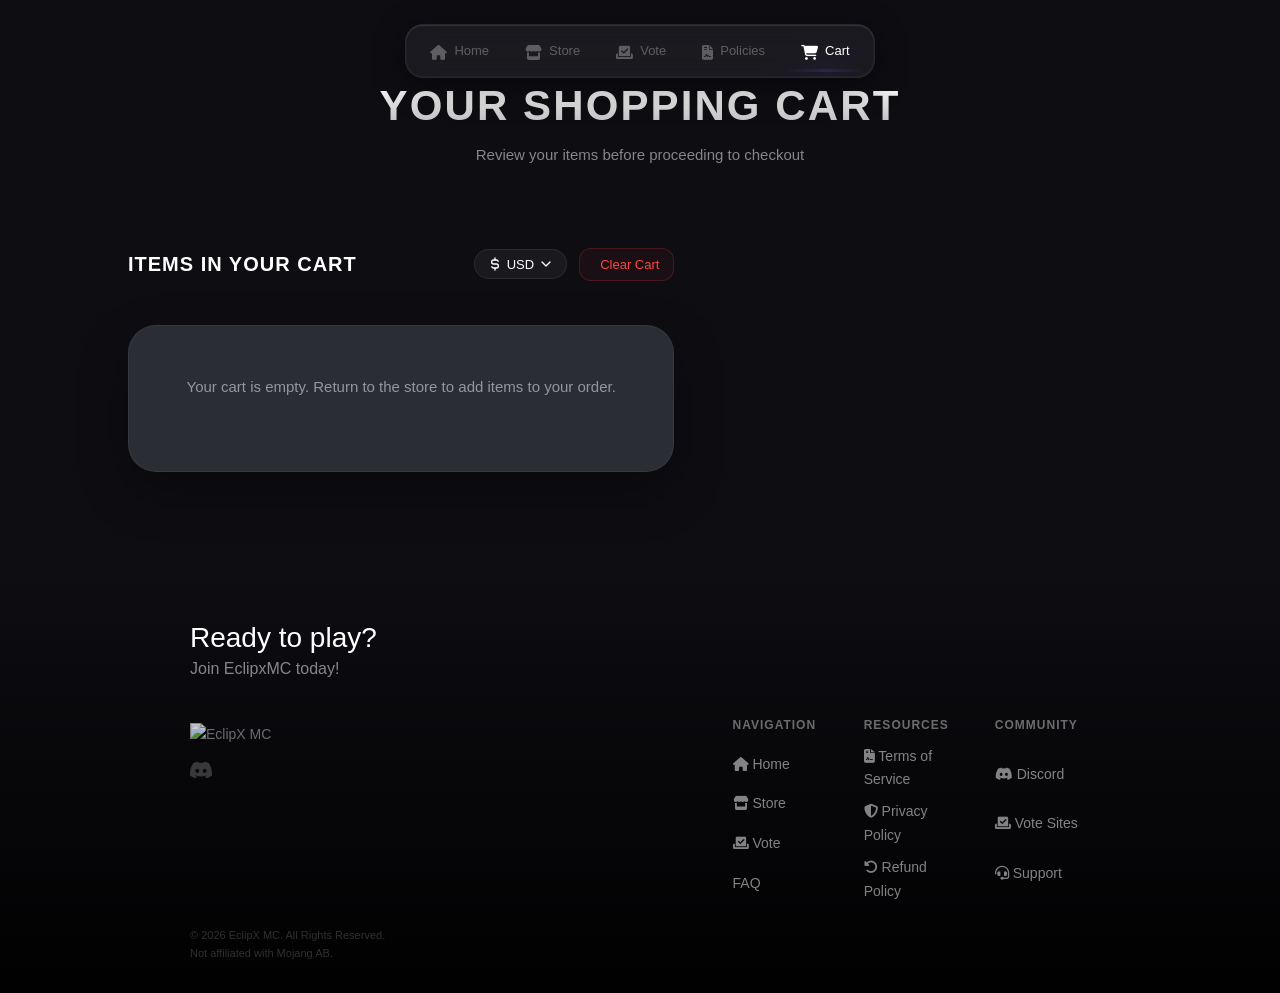
==== commit 5e20baaa: "Normalize routing, update sidebar links & CSS tweaks Normalize client-side routing by stripping .htm" ====
--- a/cart.html
+++ b/cart.html
@@ -131,9 +131,9 @@
           <i class="ti ti-chevron-down"></i>
         </button>
         <div class="mobile-sidebar-sub">
-          <a href="/store/ranks"><img src="assets/images/ranks.webp" alt=""> Ranks</a>
-          <a href="/store/epix-dust"><img src="assets/images/coin.png" alt=""> Epix Dust</a>
-          <a href="/store/previews"><img src="assets/images/previews.png" alt=""> Previews</a>
+          <a href="/store/ranks" class="sidebar-link" data-category="Ranks" data-category-path="ranks"><img src="assets/images/ranks.webp" alt=""> Ranks</a>
+          <a href="/store/epix-dust" class="sidebar-link" data-category="Epix Dust" data-category-path="epix-dust"><img src="assets/images/coin.png" alt=""> Epix Dust</a>
+          <a href="/store/previews" class="sidebar-link" data-category="Previews" data-category-path="previews"><img src="assets/images/previews.png" alt=""> Previews</a>
         </div>
       </div>
       <a href="/vote"><i class="fa-solid fa-check-to-slot"></i> Vote</a>
--- a/assets/css/styles.css
+++ b/assets/css/styles.css
@@ -55,7 +55,7 @@
 /* ━━ RESET ━━ */
 *,*::before,*::after{box-sizing:border-box;margin:0;padding:0}
 button, a, .btn-primary, .btn-outline, .candy-btn, .rg-button, .ip-copy, .faq-question, .sidebar-link, .spotlight-link, input, select, textarea, [role="button"] { touch-action: manipulation; }
-html{scroll-behavior:smooth;overflow-y:scroll}
+html{scroll-behavior:smooth;overflow-y:scroll;overflow-x:hidden}
 
 body {
   background: var(--bg);
@@ -63,7 +63,6 @@
   font-family: var(--font);
   font-size: 14px;
   line-height: 1.7;
-  overflow-x: hidden;
   -webkit-tap-highlight-color: transparent;
 }
 
@@ -514,6 +513,7 @@
   padding: 0;
   backface-visibility: hidden;
   background: url(../images/background.jpg) center/cover no-repeat;
+  background-position: calc(50% - 12px) center;
 }
 .hero::before {
   content: '';
@@ -538,12 +538,13 @@
 @media (max-width: 768px) {
   .hero {
     background: url(../images/background.jpg) center/cover no-repeat;
+    background-position: calc(50% - 12px) center;
   }
 }
 @media (max-width: 480px) {
   .hero {
     background: url(../images/background.jpg) center/cover no-repeat;
-    background-position: center center;
+    background-position: calc(50% - 12px) center;
   }
   .hero::after {
     height: 60px;
@@ -567,7 +568,7 @@
   height: auto;
   margin: 0 auto;
   position: relative;
-  left: -10px;
+  left: -7px;
   filter: drop-shadow(0 0 60px rgba(255,255,255,0.15));
   animation: heroScale 6s ease-in-out infinite;
 }
@@ -2242,7 +2243,7 @@
   gap: 3vw;
 }
 .footer-nav ul {
-  width: 100%;
+  flex: 1;
   display: grid;
   gap: 10px;
   list-style: none;
@@ -2778,6 +2779,7 @@
   justify-content: space-between;
   align-items: center;
   pointer-events: none;
+  will-change: transform;
 }
 
 .mobile-nav-toggle {
